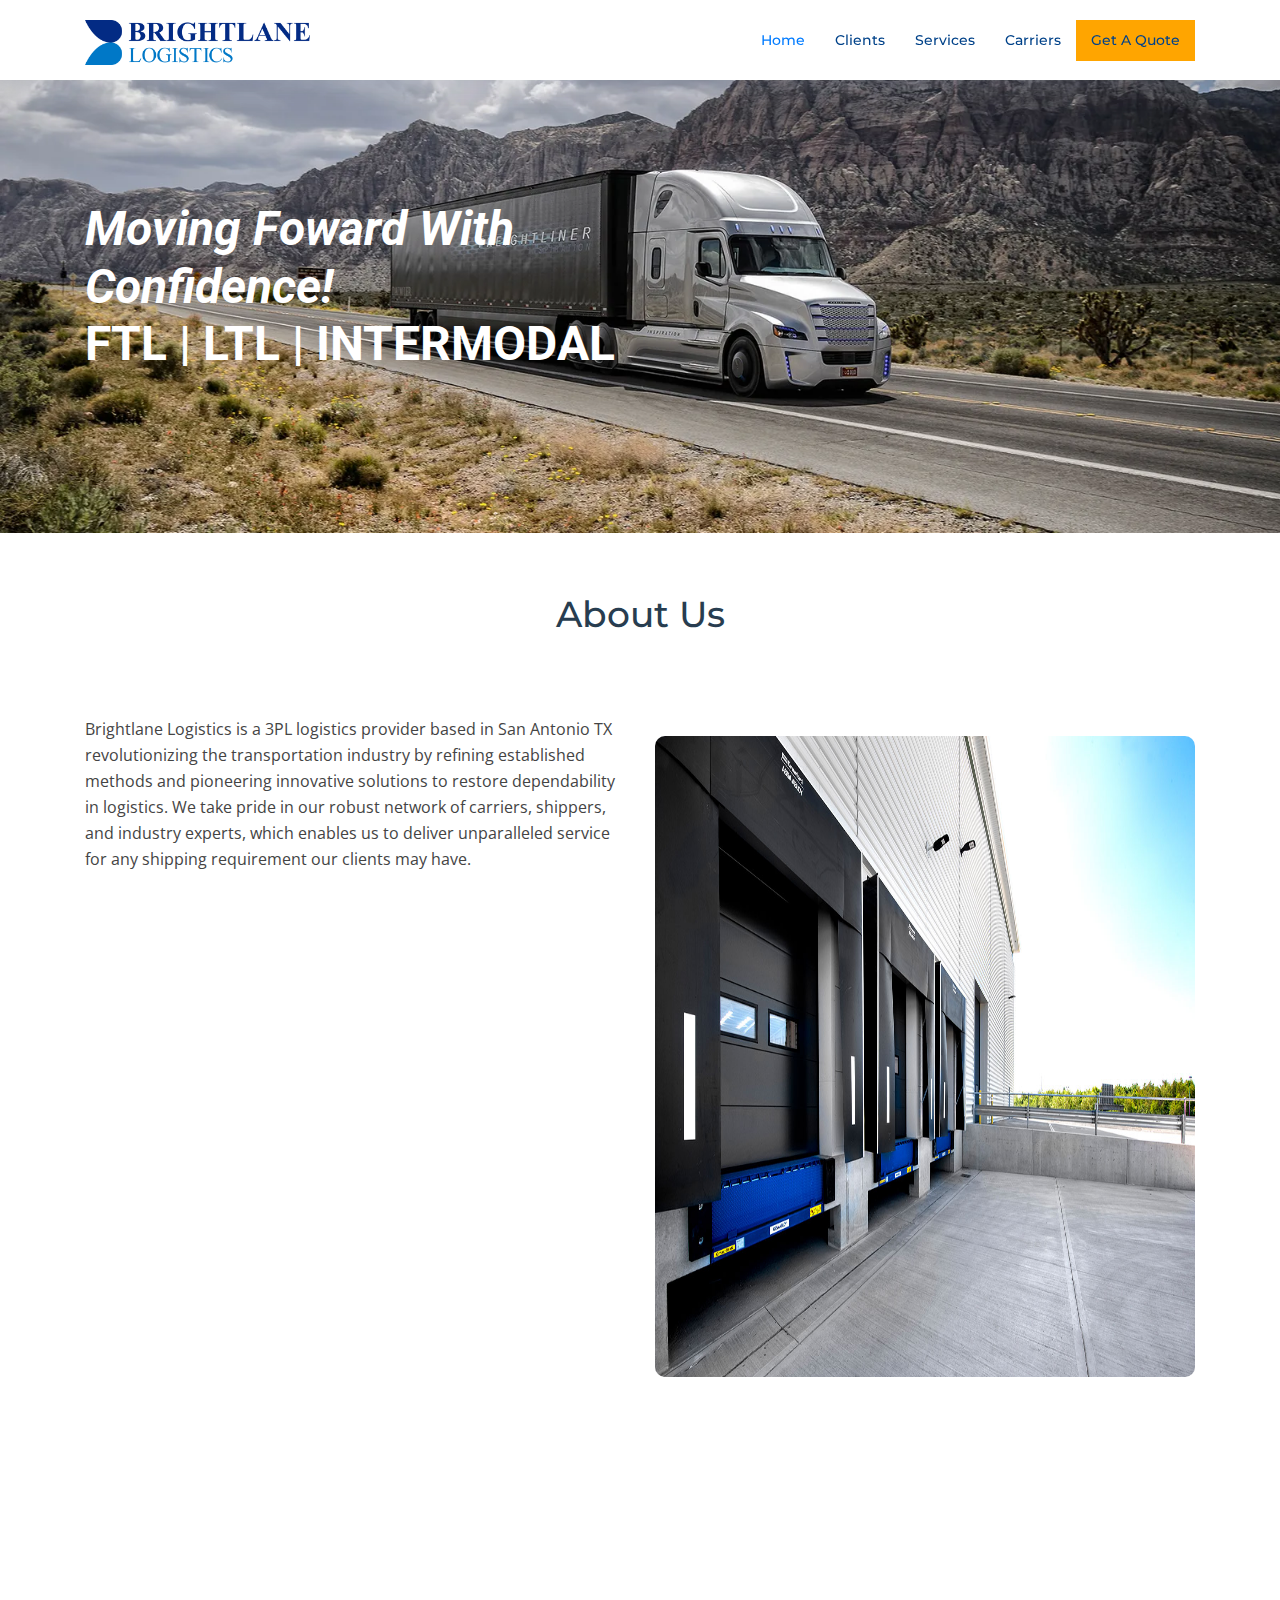
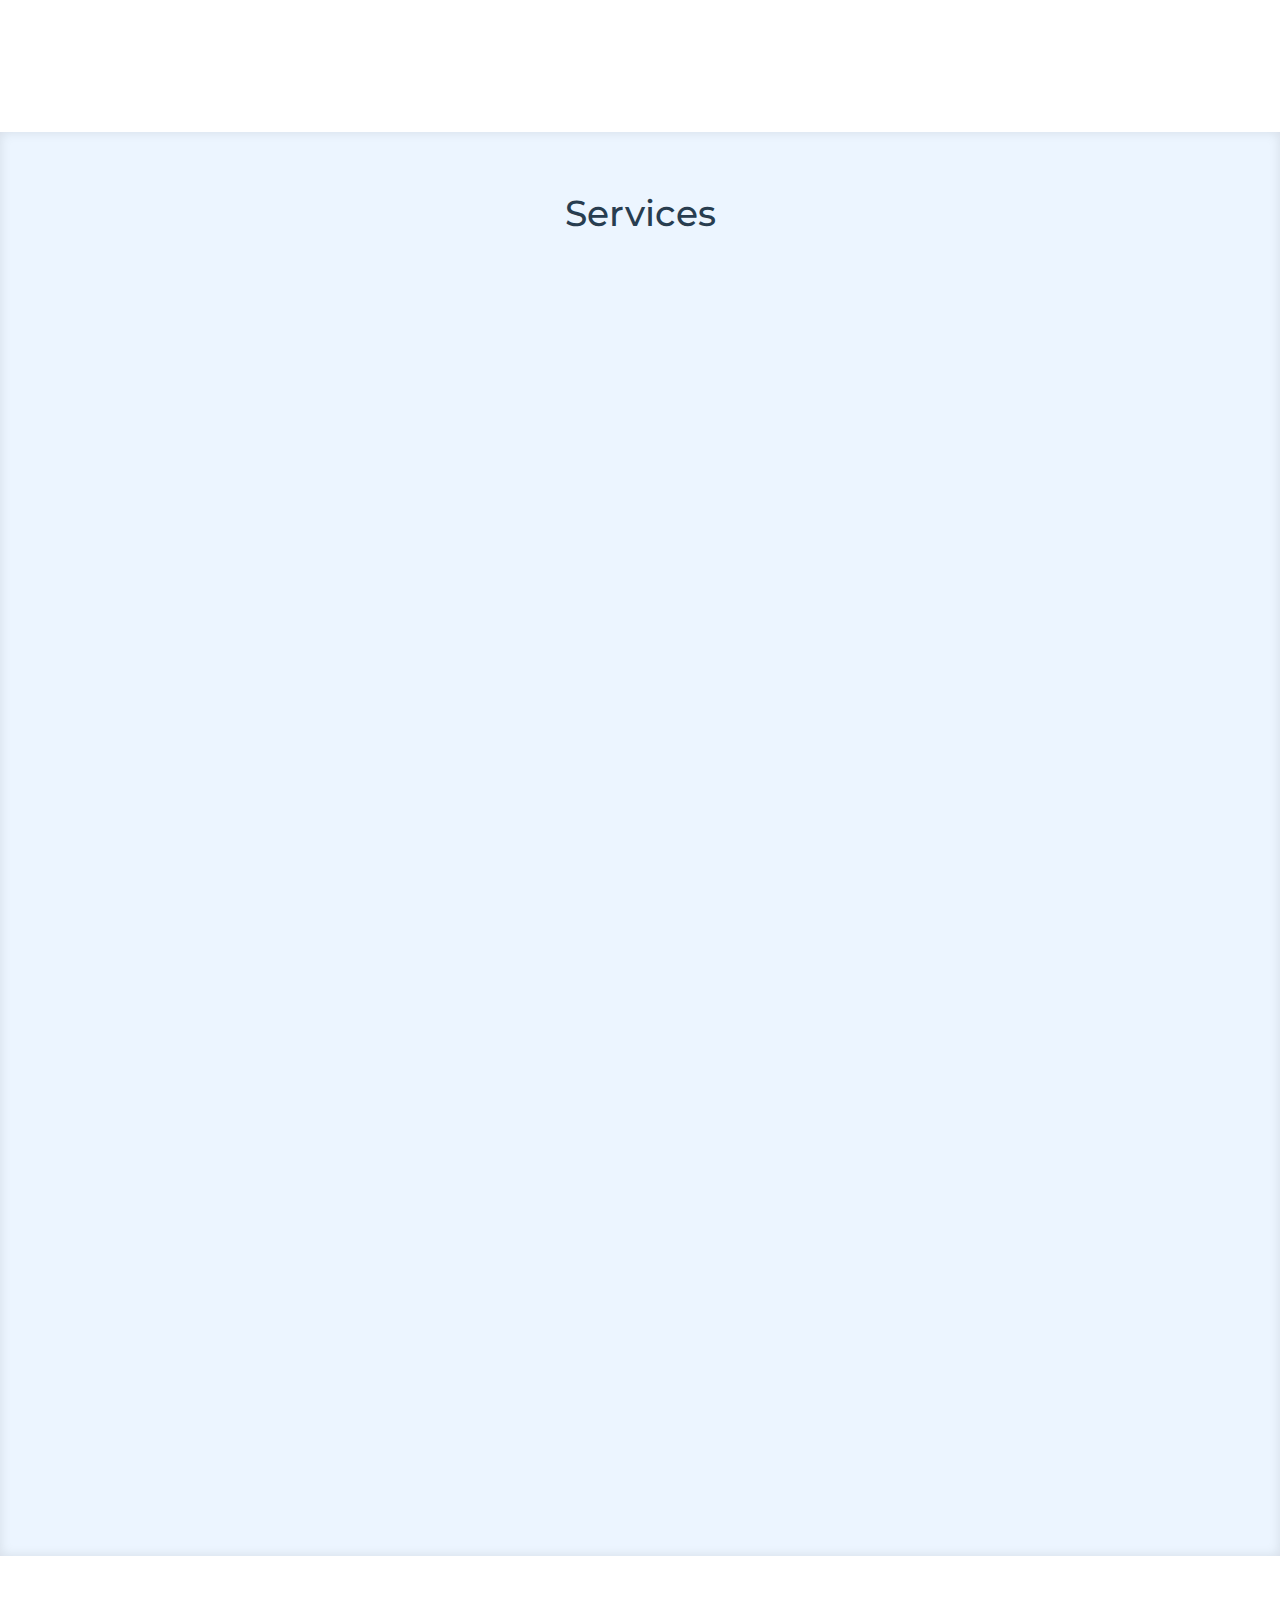
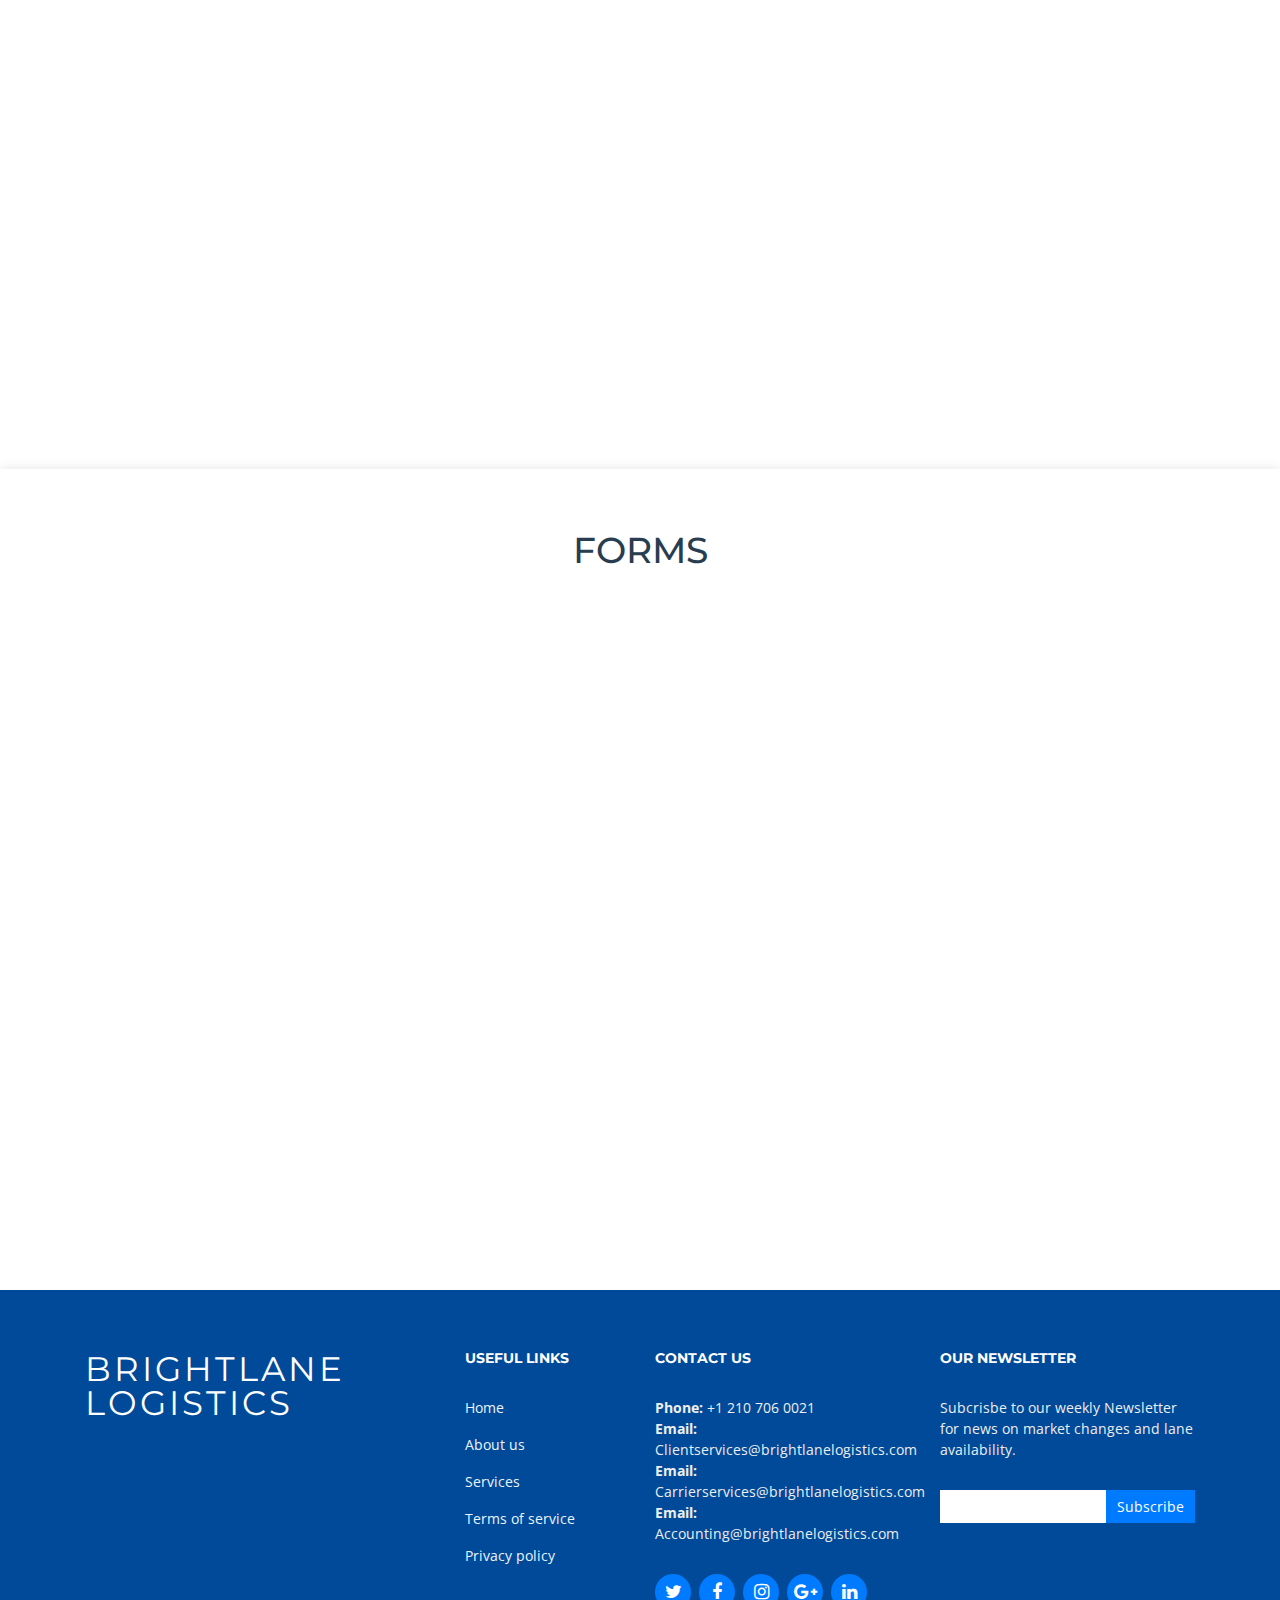
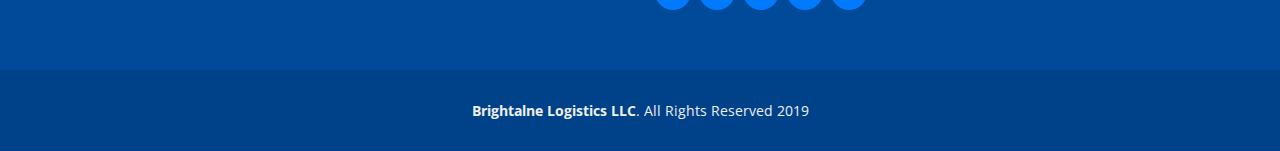
==== index.html @ 096d4e59 "update" ====
<!DOCTYPE html>
<html lang="en">

<head>
  <meta charset="utf-8">
  <title>Brightlane Logistics</title>
  <meta content="width=device-width, initial-scale=1.0" name="viewport">
  <meta content="" name="keywords">
  <meta content="" name="description">
  <link href="https://cdn.jsdelivr.net/npm/bootstrap@5.3.3/dist/css/bootstrap.min.css" rel="stylesheet"
    integrity="sha384-QWTKZyjpPEjISv5WaRU9OFeRpok6YctnYmDr5pNlyT2bRjXh0JMhjY6hW+ALEwIH" crossorigin="anonymous">
  <script src="https://cdn.jsdelivr.net/npm/bootstrap@5.3.3/dist/js/bootstrap.bundle.min.js"
    integrity="sha384-YvpcrYf0tY3lHB60NNkmXc5s9fDVZLESaAA55NDzOxhy9GkcIdslK1eN7N6jIeHz"
    crossorigin="anonymous"></script>
  <!-- Favicons -->
  <link href="img/favicon.png" rel="icon">
  <link href="img/apple-touch-icon.png" rel="apple-touch-icon">
  <link rel="stylesheet" href="https://use.fontawesome.com/releases/v5.8.1/css/all.css"
    integrity="sha384-50oBUHEmvpQ+1lW4y57PTFmhCaXp0ML5d60M1M7uH2+nqUivzIebhndOJK28anvf" crossorigin="anonymous">

  <!-- Google Fonts -->
  <link href="https://fonts.googleapis.com/css?family=Open+Sans:300,300i,400,400i,700,700i|Montserrat:300,400,500,700"
    rel="stylesheet">
  <link href="https://fonts.googleapis.com/css2?family=Roboto:wght@400;500;700&display=swap" rel="stylesheet">
  <!-- Bootstrap CSS File -->
  <link href="lib/bootstrap/css/bootstrap.min.css" rel="stylesheet">

  <!-- Libraries CSS Files -->
  <link href="lib/font-awesome/css/font-awesome.min.css" rel="stylesheet">
  <link href="lib/animate/animate.min.css" rel="stylesheet">
  <link href="lib/ionicons/css/ionicons.min.css" rel="stylesheet">
  <link href="lib/owlcarousel/assets/owl.carousel.min.css" rel="stylesheet">
  <link href="lib/lightbox/css/lightbox.min.css" rel="stylesheet">

  <!-- Main Stylesheet File -->
  <link href="css/style.css" rel="stylesheet">

  <!-- =======================================================
    Theme Name: NewBiz
    Theme URL: https://bootstrapmade.com/newbiz-bootstrap-business-template/
    Author: BootstrapMade.com
    License: https://bootstrapmade.com/license/
  ======================================================= -->
</head>

<body>

  <!--==========================
  Header
  ============================-->
  <header id="header" class="fixed-top">
    <div class="container">

      <div class="logo float-left">
        <!-- Uncomment below if you prefer to use an image logo -->
        <!-- <h1 class="text-light"><a href="#header"><span>NewBiz</span></a></h1> -->
        <a href="#intro" class="scrollto"><img src="img/Logobll.png" alt="" class="img-fluid"></a>
      </div>

      <nav class="main-nav float-right d-none d-lg-block">
        <ul>
          <li class="active"><a href="#intro">Home</a></li>
          <li><a href="#about">Clients</a></li>
          <li><a href="#services">Services</a></li>
          <li><a href="#why-us">Carriers</a></li>
          <li style="background-color: orange;"><a href="#exampleModal" data-bs-toggle="modal"
              data-bs-target="#exampleModal">Get A Quote</a></li>
          <!--
          <li><a href="#team">Team</a></li>
          <li class="drop-down"><a href="">Drop Down</a>
            <ul>
              <li><a href="#">Drop Down 1</a></li>
              <li class="drop-down"><a href="#">Drop Down 2</a>
                <ul>
                  <li><a href="#">Deep Drop Down 1</a></li>
                  <li><a href="#">Deep Drop Down 2</a></li>
                  <li><a href="#">Deep Drop Down 3</a></li>
                  <li><a href="#">Deep Drop Down 4</a></li>
                  <li><a href="#">Deep Drop Down 5</a></li>
                </ul>
              </li>
              <li><a href="#">Drop Down 3</a></li>
              <li><a href="#">Drop Down 4</a></li>
              <li><a href="#">Drop Down 5</a></li>
            </ul>
          </li>
          
          <li><a href="#contact">Contact Us</a></li>-->
        </ul>
      </nav><!-- .main-nav -->

    </div>
  </header><!-- #header -->
  <!--==========================
    Intro Section
  ============================-->
  <section id="intro" class="clearfix">
    <div class="container">

      <div class="intro-info">
        <div class="info-info">
          <h2 style="font-family: 'Roboto'; padding-bottom:0"><i>Moving Foward With Confidence!</i>
            <span style=" text-decoration:none">
              <h2 style="color: white; font-family:'Roboto';;">FTL | LTL | INTERMODAL</h2>
            </span>
          </h2>
          <div>
            <a id="quote" class="btn-services scrollto" href="#exampleModal" data-bs-toggle="modal"
              data-bs-target="#exampleModal">Get A
              Quote</a>
          </div>
        </div>
      </div>

    </div>
  </section><!-- #intro -->


  <main id="main">

    <!--==========================
      About Us Section
    ============================-->
    <section id="about">
      <div class="container">

        <header class="section-header">
          <h3>About Us</h3>
          <p></p>
        </header>

        <div class="row about-container">

          <div class="col-sm-12 col-lg-6 content order-lg-1 order-2">
            <p>
              Brightlane Logistics is a 3PL logistics provider based in San Antonio TX revolutionizing the
              transportation industry by
              refining established methods and pioneering innovative solutions to restore dependability in logistics. We
              take pride in
              our robust network of carriers, shippers, and industry experts, which enables us to deliver unparalleled
              service for any
              shipping requirement our clients may have.
            </p>

            <div class="icon-box wow fadeInUp">
              <div class="icon"><i class="fas fa-truck-moving"></i></div>
              <h4 class="title"><a href="">Capacity</a></h4>
              <p class="description">Given the increasing volume of products being shipped and the concurrent
                reduction in the number of trucks on the road, establishing and maintaining
                strong connections within the trucking community has become more critical
                than ever. Brightlane Logistics excels in fostering relationships with both small
                and large carriers, ensuring the timely and efficient transportation of your
                loads across the United States. This commitment to partnership and
                collaboration is essential for navigating the complexities of modern logistics
                and meeting the evolving needs of our clients.</p>
            </div>

            <div class="icon-box wow fadeInUp" data-wow-delay="0.2s">
              <div class="icon"><i class="fa fa-bar-chart"></i></div>
              <h4 class="title"><a href="">Rates</a></h4>
              <p class="description">In the dynamic landscape of freight rates, Brightlane Logistics
                maintains a competitive edge by diligently tracking market trends and
                maintaining direct communication with carriers who regularly operate
                specific routes. This proactive approach enables us to offer our clients
                genuine fair market rates, reflecting the most current conditions in the
                transportation industry. Our commitment to real-time market analysis
                and strong carrier relationships ensures that our clients receive the
                most cost-effective and reliable shipping options available.</p>
            </div>

            <div class="icon-box wow fadeInUp" data-wow-delay="0.4s">
              <div class="icon"><i class="fas fa-users"></i></div>
              <h4 class="title"><a href="">Dedicated Team</a></h4>
              <p class="description">Exceptional service in the logistics industry is rooted in dedicated
                teamwork and collaboration. At Brightlane Logistics, our committed
                agents possess the knowledge and expertise necessary to navigate the
                complexities of the shipping process, from load tender to invoice. Their
                deep understanding of the industry and unwavering focus on client
                success enables them to efficiently and effectively manage every aspect
                of the transportation process.</p>
            </div>

          </div>

          <div class="col-sml-12 col-lg-6 background order-lg-2 order-1 wow fadeInUp">
            <img src="img/dock.jpg" class="img-fluid" id="dock" alt="">
          </div>
        </div>
        <!--

        <div class=" row about-extra">
            <div class="col-lg-6 wow fadeInUp">
              <img src="img/about-extra-1.svg" class="img-fluid" alt="">
            </div>
            <div class="col-lg-6 wow fadeInUp pt-5 pt-lg-0">
              <h4>Voluptatem dignissimos provident quasi corporis voluptates sit assumenda.</h4>
              <p>
                Ipsum in aspernatur ut possimus sint. Quia omnis est occaecati possimus ea. Quas molestiae perspiciatis
                occaecati qui rerum. Deleniti quod porro sed quisquam saepe. Numquam mollitia recusandae non ad at et a.
              </p>
              <p>
                Ad vitae recusandae odit possimus. Quaerat cum ipsum corrupti. Odit qui asperiores ea corporis deserunt
                veritatis quidem expedita perferendis. Qui rerum eligendi ex doloribus quia sit. Porro rerum eum eum.
              </p>
            </div>
          </div>

          <div class="row about-extra">
            <div class="col-lg-6 wow fadeInUp order-1 order-lg-2">
              <img src="img/about-extra-2.svg" class="img-fluid" alt="">
            </div>

            <div class="col-lg-6 wow fadeInUp pt-4 pt-lg-0 order-2 order-lg-1">
              <h4>Neque saepe temporibus repellat ea ipsum et. Id vel et quia tempora facere reprehenderit.</h4>
              <p>
                Delectus alias ut incidunt delectus nam placeat in consequatur. Sed cupiditate quia ea quis. Voluptas
                nemo qui aut distinctio. Cumque fugit earum est quam officiis numquam. Ducimus corporis autem at
                blanditiis beatae incidunt sunt.
              </p>
              <p>
                Voluptas saepe natus quidem blanditiis. Non sunt impedit voluptas mollitia beatae. Qui esse molestias.
                Laudantium libero nisi vitae debitis. Dolorem cupiditate est perferendis iusto.
              </p>
              <p>
                Eum quia in. Magni quas ipsum a. Quis ex voluptatem inventore sint quia modi. Numquam est aut fuga
                mollitia exercitationem nam accusantium provident quia.
              </p>
            </div>

          </div>
          -->
      </div>
    </section>
    <!-- #about -->


    <!--==========================
      Services Section
    ============================-->
    <section id="services" class="section-bg">
      <div class="container">

        <header class="section-header">
          <h3>Services</h3>
          <p></p>
        </header>

        <div class="row">

          <div class="col-md-6 col-lg-5 offset-lg-1 wow bounceInUp" data-wow-duration="1.4s">
            <div class="box">
              <img src="img/pallets.png " class="center mx-auto d-block" alt="">
              <h4 class="title"><a href="">Dry Devision</a></h4>
              <p class="description">FTL dry load shipping is best suited for large, non-perishable shipments that can
                fill an entire truck. It offers
                advantages in terms of cost, speed, security, and control over the shipping process. With Proper
                planning and
                documentation we ensure a smooth and efficient transport experience every time.
              </p>
            </div>
          </div>
          <div class="col-md-6 col-lg-5 wow bounceInUp" data-wow-duration="1.4s">
            <div class="box">
              <img src="img/reefer-container (1).png" class="center mx-auto d-block" alt="">
              <h4 class="title"><a href="">Reefer Devision</a></h4>
              <p class="description">Our refrigerated transport division boasts a team of highly qualified professionals
                with extensive experience in
                managing logistics for some of the leading consumer goods manufacturers across the United States,
                Canada, and Mexico.
                Fresh or Frozen our expertise extends to the transportation of a wide range of temperature-sensitive
                products, including
                meats, vegetables, fruits, poultry, dairy products, and pharmaceuticals. These items represent just a
                few examples of
                the perishable goods we handle with the utmost care to ensure they reach their destination in optimal
                condition.</p>
            </div>
          </div>

          <div class="col-md-6 col-lg-5 offset-lg-1 wow bounceInUp" data-wow-delay="0.1s" data-wow-duration="1.4s">
            <div class="box">
              <img src="img/area (1).png" class="center mx-auto d-block" alt="">
              <h4 class="title"><a href="">Flatbed/Oversized</a></h4>
              <p class="description">Oversize loads involves transporting cargo that exceeds standard legal limits for
                size and weight on roadways. An
                oversize load typically exceeds 8.5 feet in width, 13.5 feet in height, and a length over 53 feet.
                Weight limits also
                define an oversize load, and these can vary by state and region. Shipping an oversize load requires
                careful planning,
                adherence to regulations, and the use of specialized equipment. At Brightlane Logistics we work with
                experienced
                carriers to ensure the safe and efficient transportation of oversized cargo..</p>
            </div>
          </div>
          <div class="col-md-6 col-lg-5 wow bounceInUp" data-wow-delay="0.1s" data-wow-duration="1.4s">
            <div class="box">
              <img src="img/container (1).png" class="center mx-auto d-block" alt="">
              <h4 class="title"><a href="">Intermodal</a></h4>
              <p class="description">Intermodal shipping is a versatile and cost-effective method of transporting
                freight that combines multiple modes of
                transportation, typically integrating rail, truck, and sometimes ship. This approach is particularly
                beneficial for
                companies that ship goods over long distances, generally exceeding 300 miles, and for those situated in
                close proximity
                to a rail hub or terminal. It also offers a myriad of advantages, including significant cost savings,
                reduced
                environmental impact, and increased security for long-haul shipments, making it an attractive option for
                businesses
                aiming to optimize their supply chain.
              </p>
            </div>
          </div>
          <!--
          <div class="col-md-6 col-lg-5 offset-lg-1 wow bounceInUp" data-wow-delay="0.2s" data-wow-duration="1.4s">
            <div class="box">
              <div class="icon"><i class="ion-ios-world-outline" style="color: #d6ff22;"></i></div>
              <h4 class="title"><a href="">Nemo Enim</a></h4>
              <p class="description">At vero eos et accusamus et iusto odio dignissimos ducimus qui blanditiis praesentium voluptatum deleniti atque</p>
            </div>
          </div>
          <div class="col-md-6 col-lg-5 wow bounceInUp" data-wow-delay="0.2s" data-wow-duration="1.4s">
            <div class="box">
              <div class="icon"><i class="ion-ios-clock-outline" style="color: #4680ff;"></i></div>
              <h4 class="title"><a href="">Eiusmod Tempor</a></h4>
              <p class="description">Et harum quidem rerum facilis est et expedita distinctio. Nam libero tempore, cum soluta nobis est eligendi</p>
            </div>
          </div>
-->
        </div>

      </div>
    </section><!-- #services -->

    <!--==========================
      Why Us Section
    ============================-->
    <section id="why-us" class="wow fadeIn">
      <div class="container">
        <header class="section-header">
          <h3>Carriers, why work with us??</h3>
          <!--  <p>Laudem latine persequeris id sed, ex fabulas delectus quo. No vel partiendo abhorreant vituperatoribus.</p>-->
        </header>

        <div class="row row-eq-height justify-content-center">

          <div class="col-lg-4 mb-4">
            <div class="card wow bounceInUp">
              <i class="far fa-clock"></i>
              <div class="card-body">
                <h5 class="card-title">Reliable Contact</h5>
                <p class="card-text">Issues at shipper or consignee? Conact us were available 24/7 thru phone or email.
                </p>
                <!--  <a href="#" class="readmore">Read more </a>-->
              </div>
            </div>
          </div>

          <div class="col-lg-4 mb-4">
            <div class="card wow bounceInUp">
              <i class="far fa-handshake"></i>
              <div class="card-body">
                <h5 class="card-title">Trust</h5>
                <p class="card-text">We truly believe that our carriers are the foundation of our success. They work
                  long hours to litteraly keep moving this great nation. For that reason, we treat our carriers with
                  utmost honesty an respect. </p>
                <!--  <a href="#" class="readmore">Read more </a>-->
              </div>
            </div>
          </div>

          <div class="col-lg-4 mb-4">
            <div class="card wow bounceInUp">
              <i class="fas fa-dollar-sign"></i>
              <div class="card-body">
                <h5 class="card-title">Get Paid</h5>
                <p class="card-text">We get our carriers paid in a turnaround of less than 30 days as long as all
                  paperwork has been sumbitted to Brightlane Logistics. We also understand that there are occasions
                  where our carriers cannot wait. For that reason, we offer other options such as 3-day quick pay, etc.
                </p>
                <!--  <a href="#" class="readmore">Read more </a>-->
              </div>
            </div>
          </div>

        </div>
        <!--
        <div class="row counters">

          <div class="col-lg-3 col-6 text-center">
            <span data-toggle="counter-up">274</span>
            <p>Clients</p>
          </div>

          <div class="col-lg-3 col-6 text-center">
            <span data-toggle="counter-up">421</span>
            <p>Projects</p>
          </div>

          <div class="col-lg-3 col-6 text-center">
            <span data-toggle="counter-up">1,364</span>
            <p>Hours Of Support</p>
          </div>

          <div class="col-lg-3 col-6 text-center">
            <span data-toggle="counter-up">18</span>
            <p>Hard Workers</p>
          </div>

        </div>

      </div>
      -->
    </section>

    <!--==========================
      Portfolio Section
    ============================-->
    <!--
    <section id="portfolio" class="clearfix">
      <div class="container">

        <header class="section-header">
          <h3 class="section-title">Our Portfolio</h3>
        </header>

        <div class="row">
          <div class="col-lg-12">
            <ul id="portfolio-flters">
              <li data-filter="*" class="filter-active">All</li>
              <li data-filter=".filter-app">App</li>
              <li data-filter=".filter-card">Card</li>
              <li data-filter=".filter-web">Web</li>
            </ul>
          </div>
        </div>

        <div class="row portfolio-container">

          <div class="col-lg-4 col-md-6 portfolio-item filter-app">
            <div class="portfolio-wrap">
              <img src="img/portfolio/app1.jpg" class="img-fluid" alt="">
              <div class="portfolio-info">
                <h4><a href="#">App 1</a></h4>
                <p>App</p>
                <div>
                  <a href="img/portfolio/app1.jpg" data-lightbox="portfolio" data-title="App 1" class="link-preview" title="Preview"><i class="ion ion-eye"></i></a>
                  <a href="#" class="link-details" title="More Details"><i class="ion ion-android-open"></i></a>
                </div>
              </div>
            </div>
          </div>

          <div class="col-lg-4 col-md-6 portfolio-item filter-web" data-wow-delay="0.1s">
            <div class="portfolio-wrap">
              <img src="img/portfolio/web3.jpg" class="img-fluid" alt="">
              <div class="portfolio-info">
                <h4><a href="#">Web 3</a></h4>
                <p>Web</p>
                <div>
                  <a href="img/portfolio/web3.jpg" class="link-preview" data-lightbox="portfolio" data-title="Web 3" title="Preview"><i class="ion ion-eye"></i></a>
                  <a href="#" class="link-details" title="More Details"><i class="ion ion-android-open"></i></a>
                </div>
              </div>
            </div>
          </div>

          <div class="col-lg-4 col-md-6 portfolio-item filter-app" data-wow-delay="0.2s">
            <div class="portfolio-wrap">
              <img src="img/portfolio/app2.jpg" class="img-fluid" alt="">
              <div class="portfolio-info">
                <h4><a href="#">App 2</a></h4>
                <p>App</p>
                <div>
                  <a href="img/portfolio/app2.jpg" class="link-preview" data-lightbox="portfolio" data-title="App 2" title="Preview"><i class="ion ion-eye"></i></a>
                  <a href="#" class="link-details" title="More Details"><i class="ion ion-android-open"></i></a>
                </div>
              </div>
            </div>
          </div>

          <div class="col-lg-4 col-md-6 portfolio-item filter-card">
            <div class="portfolio-wrap">
              <img src="img/portfolio/card2.jpg" class="img-fluid" alt="">
              <div class="portfolio-info">
                <h4><a href="#">Card 2</a></h4>
                <p>Card</p>
                <div>
                  <a href="img/portfolio/card2.jpg" class="link-preview" data-lightbox="portfolio" data-title="Card 2" title="Preview"><i class="ion ion-eye"></i></a>
                  <a href="#" class="link-details" title="More Details"><i class="ion ion-android-open"></i></a>
                </div>
              </div>
            </div>
          </div>

          <div class="col-lg-4 col-md-6 portfolio-item filter-web" data-wow-delay="0.1s">
            <div class="portfolio-wrap">
              <img src="img/portfolio/web2.jpg" class="img-fluid" alt="">
              <div class="portfolio-info">
                <h4><a href="#">Web 2</a></h4>
                <p>Web</p>
                <div>
                  <a href="img/portfolio/web2.jpg" class="link-preview" data-lightbox="portfolio" data-title="Web 2" title="Preview"><i class="ion ion-eye"></i></a>
                  <a href="#" class="link-details" title="More Details"><i class="ion ion-android-open"></i></a>
                </div>
              </div>
            </div>
          </div>

          <div class="col-lg-4 col-md-6 portfolio-item filter-app" data-wow-delay="0.2s">
            <div class="portfolio-wrap">
              <img src="img/portfolio/app3.jpg" class="img-fluid" alt="">
              <div class="portfolio-info">
                <h4><a href="#">App 3</a></h4>
                <p>App</p>
                <div>
                  <a href="img/portfolio/app3.jpg" class="link-preview" data-lightbox="portfolio" data-title="App 3" title="Preview"><i class="ion ion-eye"></i></a>
                  <a href="#" class="link-details" title="More Details"><i class="ion ion-android-open"></i></a>
                </div>
              </div>
            </div>
          </div>

          <div class="col-lg-4 col-md-6 portfolio-item filter-card">
            <div class="portfolio-wrap">
              <img src="img/portfolio/card1.jpg" class="img-fluid" alt="">
              <div class="portfolio-info">
                <h4><a href="#">Card 1</a></h4>
                <p>Card</p>
                <div>
                  <a href="img/portfolio/card1.jpg" class="link-preview" data-lightbox="portfolio" data-title="Card 1" title="Preview"><i class="ion ion-eye"></i></a>
                  <a href="#" class="link-details" title="More Details"><i class="ion ion-android-open"></i></a>
                </div>
              </div>
            </div>
          </div>

          <div class="col-lg-4 col-md-6 portfolio-item filter-card" data-wow-delay="0.1s">
            <div class="portfolio-wrap">
              <img src="img/portfolio/card3.jpg" class="img-fluid" alt="">
              <div class="portfolio-info">
                <h4><a href="#">Card 3</a></h4>
                <p>Card</p>
                <div>
                  <a href="img/portfolio/card3.jpg" class="link-preview" data-lightbox="portfolio" data-title="Card 3" title="Preview"><i class="ion ion-eye"></i></a>
                  <a href="#" class="link-details" title="More Details"><i class="ion ion-android-open"></i></a>
                </div>
              </div>
            </div>
          </div>

          <div class="col-lg-4 col-md-6 portfolio-item filter-web" data-wow-delay="0.2s">
            <div class="portfolio-wrap">
              <img src="img/portfolio/web1.jpg" class="img-fluid" alt="">
              <div class="portfolio-info">
                <h4><a href="#">Web 1</a></h4>
                <p>Web</p>
                <div>
                  <a href="img/portfolio/web1.jpg" class="link-preview" data-lightbox="portfolio" data-title="Web 1" title="Preview"><i class="ion ion-eye"></i></a>
                  <a href="#" class="link-details" title="More Details"><i class="ion ion-android-open"></i></a>
                </div>
              </div>
            </div>
          </div>

        </div>

      </div>
    </section>
-->
    <!-- #portfolio -->

    <!--==========================
      Clients Section
    ============================-->
    <!--
    <section id="testimonials" class="section-bg">
      <div class="container">

        <header class="section-header">
          <h3>Testimonials</h3>
        </header>

        <div class="row justify-content-center">
          <div class="col-lg-8">

            <div class="owl-carousel testimonials-carousel wow fadeInUp">

              <div class="testimonial-item">
                <img src="img/testimonial-1.jpg" class="testimonial-img" alt="">
                <h3>Saul Goodman</h3>
                <h4>Ceo &amp; Founder</h4>
                <p>
                  Proin iaculis purus consequat sem cure digni ssim donec porttitora entum suscipit rhoncus. Accusantium quam, ultricies eget id, aliquam eget nibh et. Maecen aliquam, risus at semper.
                </p>
              </div>

              <div class="testimonial-item">
                <img src="img/testimonial-2.jpg" class="testimonial-img" alt="">
                <h3>Tree Of Life transportation</h3>
                <h4>Owner Operator</h4>
                <p>
                  Export tempor illum tamen malis malis eram quae irure esse labore quem cillum quid cillum eram malis quorum velit fore eram velit sunt aliqua noster fugiat irure amet legam anim culpa.
                </p>
              </div>

              <div class="testimonial-item">
                <img src="img/testimonial-3.jpg" class="testimonial-img" alt="">
                <h3>Jena Karlis</h3>
                <h4>Store Owner</h4>
                <p>
                  Enim nisi quem export duis labore cillum quae magna enim sint quorum nulla quem veniam duis minim tempor labore quem eram duis noster aute amet eram fore quis sint minim.
                </p>
              </div>

              <div class="testimonial-item">
                <img src="img/testimonial-4.jpg" class="testimonial-img" alt="">
                <h3>Matt Brandon</h3>
                <h4>Freelancer</h4>
                <p>
                  Fugiat enim eram quae cillum dolore dolor amet nulla culpa multos export minim fugiat minim velit minim dolor enim duis veniam ipsum anim magna sunt elit fore quem dolore labore illum veniam.
                </p>
              </div>

              <div class="testimonial-item">
                <img src="img/testimonial-5.jpg" class="testimonial-img" alt="">
                <h3>John Larson</h3>
                <h4>Entrepreneur</h4>
                <p>
                  Quis quorum aliqua sint quem legam fore sunt eram irure aliqua veniam tempor noster veniam enim culpa labore duis sunt culpa nulla illum cillum fugiat legam esse veniam culpa fore nisi cillum quid.
                </p>
              </div>

            </div>

          </div>
        </div>


      </div>
    </section>
-->
    <!-- #testimonials -->

    <!--==========================
      Team Section
    ============================-->
    <!--
    <section id="team">
      <div class="container">
        <div class="section-header">
          <h3>Team</h3>
          <p>Sed ut perspiciatis unde omnis iste natus error sit voluptatem accusantium doloremque</p>
        </div>

        <div class="row">

          <div class="col-lg-3 col-md-6 wow fadeInUp">
            <div class="member">
              <img src="img/team-1.jpg" class="img-fluid" alt="">
              <div class="member-info">
                <div class="member-info-content">
                  <h4>Walter White</h4>
                  <span>Chief Executive Officer</span>
                  <div class="social">
                    <a href=""><i class="fa fa-twitter"></i></a>
                    <a href=""><i class="fa fa-facebook"></i></a>
                    <a href=""><i class="fa fa-google-plus"></i></a>
                    <a href=""><i class="fa fa-linkedin"></i></a>
                  </div>
                </div>
              </div>
            </div>
          </div>

          <div class="col-lg-3 col-md-6 wow fadeInUp" data-wow-delay="0.1s">
            <div class="member">
              <img src="img/team-2.jpg" class="img-fluid" alt="">
              <div class="member-info">
                <div class="member-info-content">
                  <h4>Sarah Jhonson</h4>
                  <span>Product Manager</span>
                  <div class="social">
                    <a href=""><i class="fa fa-twitter"></i></a>
                    <a href=""><i class="fa fa-facebook"></i></a>
                    <a href=""><i class="fa fa-google-plus"></i></a>
                    <a href=""><i class="fa fa-linkedin"></i></a>
                  </div>
                </div>
              </div>
            </div>
          </div>

          <div class="col-lg-3 col-md-6 wow fadeInUp" data-wow-delay="0.2s">
            <div class="member">
              <img src="img/team-3.jpg" class="img-fluid" alt="">
              <div class="member-info">
                <div class="member-info-content">
                  <h4>William Anderson</h4>
                  <span>CTO</span>
                  <div class="social">
                    <a href=""><i class="fa fa-twitter"></i></a>
                    <a href=""><i class="fa fa-facebook"></i></a>
                    <a href=""><i class="fa fa-google-plus"></i></a>
                    <a href=""><i class="fa fa-linkedin"></i></a>
                  </div>
                </div>
              </div>
            </div>
          </div>

          <div class="col-lg-3 col-md-6 wow fadeInUp" data-wow-delay="0.3s">
            <div class="member">
              <img src="img/team-4.jpg" class="img-fluid" alt="">
              <div class="member-info">
                <div class="member-info-content">
                  <h4>Amanda Jepson</h4>
                  <span>Accountant</span>
                  <div class="social">
                    <a href=""><i class="fa fa-twitter"></i></a>
                    <a href=""><i class="fa fa-facebook"></i></a>
                    <a href=""><i class="fa fa-google-plus"></i></a>
                    <a href=""><i class="fa fa-linkedin"></i></a>
                  </div>
                </div>
              </div>
            </div>
          </div>

        </div>

      </div>
    </section>
-->
    <!-- #team -->

    <!--==========================
      Clients Section
    ============================-->
    <!--
    <section id="clients" class="section-bg">

      <div class="container">

        <div class="section-header">
          <h3>Our CLients</h3>
          <p>Sed ut perspiciatis unde omnis iste natus error sit voluptatem accusantium doloremque dere santome nida.</p>
        </div>

        <div class="row no-gutters clients-wrap clearfix wow fadeInUp">

          <div class="col-lg-3 col-md-4 col-xs-6">
            <div class="client-logo">
              <img src="img/clients/client-1.png" class="img-fluid" alt="">
            </div>
          </div>

          <div class="col-lg-3 col-md-4 col-xs-6">
            <div class="client-logo">
              <img src="img/clients/client-2.png" class="img-fluid" alt="">
            </div>
          </div>

          <div class="col-lg-3 col-md-4 col-xs-6">
            <div class="client-logo">
              <img src="img/clients/client-3.png" class="img-fluid" alt="">
            </div>
          </div>

          <div class="col-lg-3 col-md-4 col-xs-6">
            <div class="client-logo">
              <img src="img/clients/client-4.png" class="img-fluid" alt="">
            </div>
          </div>

          <div class="col-lg-3 col-md-4 col-xs-6">
            <div class="client-logo">
              <img src="img/clients/client-5.png" class="img-fluid" alt="">
            </div>
          </div>

          <div class="col-lg-3 col-md-4 col-xs-6">
            <div class="client-logo">
              <img src="img/clients/client-6.png" class="img-fluid" alt="">
            </div>
          </div>

          <div class="col-lg-3 col-md-4 col-xs-6">
            <div class="client-logo">
              <img src="img/clients/client-7.png" class="img-fluid" alt="">
            </div>
          </div>

          <div class="col-lg-3 col-md-4 col-xs-6">
            <div class="client-logo">
              <img src="img/clients/client-8.png" class="img-fluid" alt="">
            </div>
          </div>

        </div>

      </div>

    </section>
-->
    <!--==========================
      Contact Section
    ============================-->
    <section id="contact">
      <div class="container-fluid">

        <div class="section-header">
          <h3>FORMS</h3>
        </div>

        <div class="row wow fadeInUp">

          <!--           <div class="col-lg-6">
            <div class="map mb-4 mb-lg-0">
              <iframe
                src="https://www.google.com/maps/embed?pb=!1m18!1m12!1m3!1d3473.295298864755!2d-98.51209908506334!3d29.478581582091696!2m3!1f0!2f0!3f0!3m2!1i1024!2i768!4f13.1!3m3!1m2!1s0x865c5fa3a6e0da87%3A0xd33041e1d905bd05!2s1006+W+Hermosa+Dr%2C+San+Antonio%2C+TX+78201!5e0!3m2!1sen!2sus!4v1555277098335!5m2!1sen!2sus"
                frameborder="0" style="border:0; width: 100%; height: 312px;" allowfullscreen></iframe>
            </div>
          </div>
 -->
          <div class="col-lg-6 d-flex justify-content-center align-items-center ">

            <a href="./files/customer_packet_form.pdf">
              <h2 class="text-center" style="font-weight: 900; font-family:'Roboto'">ENGLISH</h2>
              <img src="img/packetSnapshot.png" alt="" style="height: 550px;">
            </a>
          </div>
          <div class="col-lg-6 d-flex justify-content-center align-items-center">
            <a href="./files/customer_packet_form_es.pdf">
              <h2 class="text-center" style="font-weight: 900; font-family:'Roboto'">ESPAÑOL</h2>
              <img src="img/packetSnapshotESP.png" alt="" style="height: 550px;">
            </a>
          </div>
          <!--  <div class="row">
                       <div class="col-md-5 info">
                <i class="ion-ios-location-outline"></i>
                <p>13999 Old Blanco rd Ste 4711</p>
              </div> 
            <div class="col-md-4 info">
              <i class="ion-ios-email-outline"></i>
              <p>Clientservices@
                brightlanelogistics.com</p>
            </div>
            <div class="col-md-3 info">
              <i class="ion-ios-telephone-outline"></i>
              <p>+1 210 706 0021</p>
            </div>
          </div> -->

          <!--             <div class="form">
              <div id="sendmessage">Your message has been sent. Thank you!</div>
              <div id="errormessage"></div>
              <form action="" method="post" role="form" class="contactForm">
                <div class="form-row">
                  <div class="form-group col-lg-6">
                    <input type="text" name="name" class="form-control" id="name" placeholder="Your Name"
                      data-rule="minlen:4" data-msg="Please enter at least 4 chars" />
                    <div class="validation"></div>
                  </div>
                  <div class="form-group col-lg-6">
                    <input type="email" class="form-control" name="email" id="email" placeholder="Your Email"
                      data-rule="email" data-msg="Please enter a valid email" />
                    <div class="validation"></div>
                  </div>
                </div>
                <div class="form-group">
                  <input type="text" class="form-control" name="subject" id="subject" placeholder="Subject"
                    data-rule="minlen:4" data-msg="Please enter at least 8 chars of subject" />
                  <div class="validation"></div>
                </div>
                <div class="form-group">
                  <textarea class="form-control" name="message" rows="5" data-rule="required"
                    data-msg="Please write something for us" placeholder="Message"></textarea>
                  <div class="validation"></div>
                </div>
                <div class="text-center"><button type="submit" title="Send Message">Send Message</button></div>
              </form>
            </div> -->

        </div>

      </div>
    </section><!-- #contact -->

  </main>

  <!--==========================
    Footer
  ============================-->
  <footer id="footer">
    <div class="footer-top">
      <div class="container">
        <div class="row">

          <div class="col-lg-4 col-md-6 footer-info">
            <h3>Brightlane Logistics</h3>
            <!--  <p>Cras fermentum odio eu feugiat lide par naso tierra. Justo eget nada terra videa magna derita valies darta donna mare fermentum iaculis eu non diam phasellus. Scelerisque felis imperdiet proin fermentum leo. Amet volutpat consequat mauris nunc congue.</p>
-->
          </div>

          <div class="col-lg-2 col-md-6 footer-links">
            <h4>Useful Links</h4>
            <ul>
              <li><a href="#">Home</a></li>
              <li><a href="#">About us</a></li>
              <li><a href="#">Services</a></li>
              <li><a href="#">Terms of service</a></li>
              <li><a href="#">Privacy policy</a></li>
            </ul>
          </div>

          <div class="col-lg-3 col-md-6 footer-contact">
            <h4>Contact Us</h4>
            <strong>Phone:</strong> +1 210 706 0021<br>
            <strong>Email:</strong> Clientservices@brightlanelogistics.com<br>
            <strong>Email:</strong> Carrierservices@brightlanelogistics.com<br>
            <strong>Email:</strong> Accounting@brightlanelogistics.com<br>
            </p>

            <div class="social-links">
              <a href="#" class="twitter"><i class="fa fa-twitter"></i></a>
              <a href="#" class="facebook"><i class="fa fa-facebook"></i></a>
              <a href="#" class="instagram"><i class="fa fa-instagram"></i></a>
              <a href="#" class="google-plus"><i class="fa fa-google-plus"></i></a>
              <a href="https://www.linkedin.com/company/brightlane-logistics/about/" class="linkedin"><i
                  class="fa fa-linkedin"></i></a>
            </div>

          </div>

          <div class="col-lg-3 col-md-6 footer-newsletter">
            <h4>Our Newsletter</h4>
            <p>Subcrisbe to our weekly Newsletter for news on market changes and lane availability.</p>
            <form action="" method="post">
              <input type="email" name="email"><input type="submit" value="Subscribe">
            </form>
          </div>

        </div>
      </div>
    </div>

    <div class="container">
      <div class="copyright">
        <strong>Brightalne Logistics LLC</strong>. All Rights Reserved 2019
      </div>

    </div>
  </footer><!-- #footer -->

  <a href="#" class="back-to-top"><i class="fa fa-chevron-up"></i></a>
  <!-- Uncomment below i you want to use a preloader -->
  <!-- <div id="preloader"></div> -->

  <!-- JavaScript Libraries -->
  <script src="lib/jquery/jquery.min.js"></script>
  <script src="lib/jquery/jquery-migrate.min.js"></script>
  <script src="lib/bootstrap/js/bootstrap.bundle.min.js"></script>
  <script src="lib/easing/easing.min.js"></script>
  <script src="lib/mobile-nav/mobile-nav.js"></script>
  <script src="lib/wow/wow.min.js"></script>
  <script src="lib/waypoints/waypoints.min.js"></script>
  <script src="lib/counterup/counterup.min.js"></script>
  <script src="lib/owlcarousel/owl.carousel.min.js"></script>
  <script src="lib/isotope/isotope.pkgd.min.js"></script>
  <script src="lib/lightbox/js/lightbox.min.js"></script>
  <!-- Contact Form JavaScript File -->
  <script src="contactform/contactform.js"></script>
  <!-- Contact Form PHP File -->
  <script src="contactform/contactform.php"></script>

  <!-- Template Main Javascript File -->
  <script src="js/main.js"></script>

</body>
<!-- Modal -->
<div class="modal fade" id="exampleModal" tabindex="-1" aria-labelledby="exampleModalLabel" aria-hidden="true">
  <div class="modal-dialog">
    <div class="modal-content">
      <div class="modal-header">
        <h1 class="modal-title fs-5" id="exampleModalLabel">Contact Us</h1>
        <button type="button" class="btn-close" data-bs-dismiss="modal" aria-label="Close"></button>
      </div>
      <div class="modal-body">
        <form action="https://formspree.io/f/mvoeqqwb" method="POST">
          <div class="row">
            <div class="col">
              <input type="text" class="form-control" name="first" placeholder="First name" aria-label="First name">
            </div>
            <div class="col">
              <input type="text" class="form-control" name="last" placeholder="Last name" aria-label="Last name">
            </div>
            <div class="col-12 mt-3">
              <input type="text" class="form-control" name="email" placeholder="Email" aria-label="Email">
            </div>
            <div class="col-12 mt-3">
              <select class="form-select" aria-label="Default select example">
                <option selected>MODE</option>
                <option value="1">FULL TRUCKLOAD - REEFER</option>
                <option value="2">FULL TRUCKLOAD - DRY</option>
                <option value="3">FLATBED</option>
                <option value="4">INTERMODAL</option>
                <option value="5">LESS THAN TRUCKLOAD LTL</option>
              </select>
            </div>
            <div class="col mt-4">
              <div class="formB">
                Product:
                <input type="text" class="form-control mb-3" name="product">
              </div>
              <div class="formB">
                Weight:
                <input type="text" class="form-control mb-3" name="weight">
              </div>
              <div class="formB">
                Origin:
                <input type="text" class="form-control mb-3" name="origin">
              </div>
              <div class="formB">
                Destination:
                <input type="text" class="form-control mb-3" name="destination">
              </div>
            </div>
          </div>
      </div>
      <div class="modal-footer">
        <button type="button" class="btn btn-secondary" data-bs-dismiss="modal">Close</button>
        <button type="submit" class="btn btn-primary">Send</button>
      </div>
      </form>
    </div>
  </div>
</div>

</html>
---- css/style.css ----
/*
  Theme Name: NewBiz
  Theme URL: https://bootstrapmade.com/newbiz-bootstrap-business-template/
  Author: BootstrapMade.com
  License: https://bootstrapmade.com/license/
*/

/*--------------------------------------------------------------
# General
--------------------------------------------------------------*/

body {
  background: #fff;
  color: #444;
  font-family: "Open Sans", sans-serif;
}

a {
  color: #007bff;
  transition: 0.5s;
}

a:hover,
a:active,
a:focus {
  color: #0b6bd3;
  outline: none;
  text-decoration: none;
}

p {
  padding: 0;
  margin: 0 0 30px 0;
}

h1,
h2,
h3,
h4,
h5,
h6 {
  font-family: "Montserrat", sans-serif;
  font-weight: 400;
  margin: 0 0 20px 0;
  padding: 0;
}

/* Back to top button */

.back-to-top {
  position: fixed;
  display: none;
  background: #007bff;
  color: #fff;
  width: 44px;
  height: 44px;
  text-align: center;
  line-height: 1;
  font-size: 16px;
  border-radius: 50%;
  right: 15px;
  bottom: 15px;
  transition: background 0.5s;
  z-index: 11;
}

.back-to-top i {
  padding-top: 12px;
  color: #fff;
}

/* Prelaoder */

#preloader {
  position: fixed;
  top: 0;
  left: 0;
  right: 0;
  bottom: 0;
  z-index: 9999;
  overflow: hidden;
  background: #fff;
}

#preloader:before {
  content: "";
  position: fixed;
  top: calc(50% - 30px);
  left: calc(50% - 30px);
  border: 6px solid #f2f2f2;
  border-top: 6px solid #007bff;
  border-radius: 50%;
  width: 60px;
  height: 60px;
  -webkit-animation: animate-preloader 1s linear infinite;
  animation: animate-preloader 1s linear infinite;
}

@-webkit-keyframes animate-preloader {
  0% {
    -webkit-transform: rotate(0deg);
    transform: rotate(0deg);
  }

  100% {
    -webkit-transform: rotate(360deg);
    transform: rotate(360deg);
  }
}

@keyframes animate-preloader {
  0% {
    -webkit-transform: rotate(0deg);
    transform: rotate(0deg);
  }

  100% {
    -webkit-transform: rotate(360deg);
    transform: rotate(360deg);
  }
}

/*--------------------------------------------------------------
# Header
--------------------------------------------------------------*/

#header {
  height: 80px;
  transition: all 0.5s;
  z-index: 997;
  transition: all 0.5s;
  padding: 20px 0;
  background: #fff;
  box-shadow: 0px 0px 30px rgba(127, 137, 161, 0.3);
}

#header.header-scrolled,
#header.header-pages {
  height: 60px;
  padding: 10px 0;
}

#header .logo h1 {
  font-size: 36px;
  margin: 0;
  padding: 0;
  line-height: 1;
  font-weight: 400;
  letter-spacing: 3px;
  text-transform: uppercase;
}

#header .logo h1 a,
#header .logo h1 a:hover {
  color: #00366f;
  text-decoration: none;
}

#header .logo img {
  padding: 0;
  margin: 0px 0;
  max-height: 45px;
}

.main-pages {
  margin-top: 60px;
}

/*--------------------------------------------------------------
# Intro Section
--------------------------------------------------------------*/

#intro {
  width: 100%;
  position: relative;
  background: url("../img/road2.webp") center;
  background-size: cover;
  padding: 200px 0 120px 0;
}

#intro .intro-img {
  width: 50%;
  float: right;
}

#intro .intro-info {
  width: 50%;
  float: left;
}

#intro .intro-info h2 {
  color: #fff;
  margin-bottom: 40px;
  font-size: 48px;
  font-weight: 700;
}

#intro .intro-info h2 span {
  color: #74b5fc;
  text-decoration: underline;
}

#intro .intro-info .btn-get-started,
#intro .intro-info .btn-services {
  font-family: "Montserrat", sans-serif;
  font-size: 14px;
  font-weight: 600;
  letter-spacing: 1px;
  display: inline-block;
  padding: 10px 32px;
  border-radius: 50px;
  transition: 0.5s;
  margin: 0 20px 20px 0;
  color: #fff;
}

#intro .intro-info .btn-get-started {
  background: #007bff;
  border: 2px solid #007bff;
  color: #fff;
}

#intro .intro-info .btn-get-started:hover {
  background: none;
  border-color: #fff;
  color: #fff;
}

#intro .intro-info .btn-services {
  border: 2px solid #fff;
}

#intro .intro-info .btn-services:hover {
  background: #007bff;
  border-color: #007bff;
  color: #fff;
}

/*--------------------------------------------------------------
# Navigation Menu
--------------------------------------------------------------*/

/* Desktop Navigation */

.main-nav {
  /* Drop Down */
  /* Deep Drop Down */
}

.main-nav,
.main-nav * {
  margin: 0;
  padding: 0;
  list-style: none;
}

.main-nav>ul>li {
  position: relative;
  white-space: nowrap;
  float: left;
}

.main-nav a {
  display: block;
  position: relative;
  color: #004289;
  padding: 10px 15px;
  transition: 0.3s;
  font-size: 14px;
  font-family: "Montserrat", sans-serif;
  font-weight: 500;
}

#dock {
  height: 70%;
}

#quote {
  display: none !important;
}


@media (max-width: 768px) {
  #dock {
    height: 400px;
    /* or whatever size you want */
  }

  body .info-info {
    margin-top: 500px;
    /* or whatever size you want */
  }

  #quote {
    display: inline !important;
    background-color: orange;
    padding-bottom: 0;
  }


}





.main-nav a:hover,
.main-nav .active>a,
.main-nav li:hover>a {
  color: #007bff;
  text-decoration: none;
}

.main-nav .drop-down ul {
  display: block;
  position: absolute;
  left: 0;
  top: calc(100% + 30px);
  z-index: 99;
  opacity: 0;
  visibility: hidden;
  padding: 10px 0;
  background: #fff;
  box-shadow: 0px 0px 30px rgba(127, 137, 161, 0.25);
  transition: ease all 0.3s;
}

.main-nav .drop-down:hover>ul {
  opacity: 1;
  top: 100%;
  visibility: visible;
}

.main-nav .drop-down li {
  min-width: 180px;
  position: relative;
}

.main-nav .drop-down ul a {
  padding: 10px 20px;
  font-size: 13px;
  color: #004289;
}

.main-nav .drop-down ul a:hover,
.main-nav .drop-down ul .active>a,
.main-nav .drop-down ul li:hover>a {
  color: #007bff;
}

.main-nav .drop-down>a:after {
  content: "\f107";
  font-family: FontAwesome;
  padding-left: 10px;
}

.main-nav .drop-down .drop-down ul {
  top: 0;
  left: calc(100% - 30px);
}

.main-nav .drop-down .drop-down:hover>ul {
  opacity: 1;
  top: 0;
  left: 100%;
}

.main-nav .drop-down .drop-down>a {
  padding-right: 35px;
}

.main-nav .drop-down .drop-down>a:after {
  content: "\f105";
  position: absolute;
  right: 15px;
}

/* Mobile Navigation */

.mobile-nav {
  position: fixed;
  top: 0;
  bottom: 0;
  z-index: 9999;
  overflow-y: auto;
  left: -260px;
  width: 260px;
  padding-top: 18px;
  background: rgba(19, 39, 57, 0.8);
  transition: 0.4s;
}

.mobile-nav * {
  margin: 0;
  padding: 0;
  list-style: none;
}

.mobile-nav a {
  display: block;
  position: relative;
  color: #fff;
  padding: 10px 20px;
  font-weight: 500;
}

.mobile-nav a:hover,
.mobile-nav .active>a,
.mobile-nav li:hover>a {
  color: #74b5fc;
  text-decoration: none;
}

.mobile-nav .drop-down>a:after {
  content: "\f078";
  font-family: FontAwesome;
  padding-left: 10px;
  position: absolute;
  right: 15px;
}

.mobile-nav .active.drop-down>a:after {
  content: "\f077";
}

.mobile-nav .drop-down>a {
  padding-right: 35px;
}

.mobile-nav .drop-down ul {
  display: none;
  overflow: hidden;
}

.mobile-nav .drop-down li {
  padding-left: 20px;
}

.mobile-nav-toggle {
  position: fixed;
  right: 0;
  top: 0;
  z-index: 9998;
  border: 0;
  background: none;
  font-size: 24px;
  transition: all 0.4s;
  outline: none !important;
  line-height: 1;
  cursor: pointer;
  text-align: right;
}

.mobile-nav-toggle i {
  margin: 18px 18px 0 0;
  color: #004289;
}

.mobile-nav-overly {
  width: 100%;
  height: 100%;
  z-index: 9997;
  top: 0;
  left: 0;
  position: fixed;
  background: rgba(19, 39, 57, 0.8);
  overflow: hidden;
  display: none;
}

.mobile-nav-active {
  overflow: hidden;
}

.mobile-nav-active .mobile-nav {
  left: 0;
}

.mobile-nav-active .mobile-nav-toggle i {
  color: #fff;
}

/*--------------------------------------------------------------
# Sections
--------------------------------------------------------------*/

/* Sections Header
--------------------------------*/

.section-header h3 {
  font-size: 36px;
  color: #283d50;
  text-align: center;
  font-weight: 500;
  position: relative;
}

.section-header p {
  text-align: center;
  margin: auto;
  font-size: 15px;
  padding-bottom: 60px;
  color: #556877;
  width: 50%;
}

/* Section with background
--------------------------------*/

.section-bg {
  background: #ecf5ff;
}

/* About Us Section
--------------------------------*/
#about img {
  border-radius: 10px;
}

#about {
  background: #fff;
  padding: 60px 0;
}

#about .about-container .background {
  margin: 20px 0;
}

#about .about-container .content {
  background: #fff;
}

#about .about-container .title {
  color: #333;
  font-weight: 700;
  font-size: 32px;
}

#about .about-container p {
  line-height: 26px;
}

#about .about-container p:last-child {
  margin-bottom: 0;
}

#about .about-container .icon-box {
  background: #fff;
  background-size: cover;
  padding: 0 0 30px 0;
}

#about .about-container .icon-box .icon {
  float: left;
  background: #fff;
  width: 64px;
  height: 64px;
  display: -webkit-box;
  display: -webkit-flex;
  display: -ms-flexbox;
  display: flex;
  -webkit-box-pack: center;
  -webkit-justify-content: center;
  -ms-flex-pack: center;
  justify-content: center;
  -webkit-box-align: center;
  -webkit-align-items: center;
  -ms-flex-align: center;
  align-items: center;
  -webkit-box-orient: vertical;
  -webkit-box-direction: normal;
  -webkit-flex-direction: column;
  -ms-flex-direction: column;
  flex-direction: column;
  text-align: center;
  border-radius: 50%;
  border: 2px solid #007bff;
  transition: all 0.3s ease-in-out;
}

#about .about-container .icon-box .icon i {
  color: #007bff;
  font-size: 24px;
}

#about .about-container .icon-box:hover .icon {
  background: #007bff;
}

#about .about-container .icon-box:hover .icon i {
  color: #fff;
}

#about .about-container .icon-box .title {
  margin-left: 80px;
  font-weight: 600;
  margin-bottom: 5px;
  font-size: 18px;
}

#about .about-container .icon-box .title a {
  color: #283d50;
}

#about .about-container .icon-box .description {
  margin-left: 80px;
  line-height: 24px;
  font-size: 14px;
}

#about .about-extra {
  padding-top: 60px;
}

#about .about-extra h4 {
  font-weight: 600;
  font-size: 24px;
}



/* Services Section
--------------------------------*/

#services {
  padding: 60px 0 40px 0;
  box-shadow: inset 0px 0px 12px 0px rgba(0, 0, 0, 0.1);
}

#services .box {
  padding: 30px;
  position: relative;
  overflow: hidden;
  border-radius: 10px;
  margin: 0 10px 40px 10px;
  background: #fff;
  box-shadow: 0 10px 29px 0 rgba(68, 88, 144, 0.1);
  transition: all 0.3s ease-in-out;
}

#services .box:hover {
  -webkit-transform: translateY(-5px);
  transform: translateY(-5px);
}

#services .icon {
  position: absolute;
  left: -10px;
  top: calc(50% - 32px);
}

#services .icon i {
  font-size: 64px;
  line-height: 1;
  transition: 0.5s;
}

#services .title {
  margin-left: 40px;
  font-weight: 700;
  margin-bottom: 15px;
  font-size: 18px;
}

#services .title a {
  color: #111;
}

#services .box:hover .title a {
  color: #007bff;
}

#services .description {
  font-size: 14px;
  margin-left: 40px;
  line-height: 24px;
  margin-bottom: 0;
}

#why-us {
  padding: 60px 0;
  background: #004a99;
}

#why-us .section-header h3,
#why-us .section-header p {
  color: #fff;
}

#why-us .card {
  background: #00458f;
  border-color: #00458f;
  border-radius: 10px;
  margin: 0 15px;
  padding: 15px 0;
  text-align: center;
  color: #fff;
  transition: 0.3s ease-in-out;
  height: 100%;
}

#why-us .card:hover {
  background: #003b7a;
  border-color: #003b7a;
}

#why-us .card i {
  font-size: 48px;
  padding-top: 15px;
  color: #bfddfe;
}

#why-us .card h5 {
  font-size: 22px;
  font-weight: 600;
}

#why-us .card p {
  font-size: 15px;
  color: #d8eafe;
}

#why-us .card .readmore {
  color: #fff;
  font-weight: 600;
  display: inline-block;
  transition: 0.3s ease-in-out;
  border-bottom: #00458f solid 2px;
}

#why-us .card .readmore:hover {
  border-bottom: #fff solid 2px;
}

#why-us .counters {
  padding-top: 40px;
}

#why-us .counters span {
  font-family: "Montserrat", sans-serif;
  font-weight: bold;
  font-size: 48px;
  display: block;
  color: #fff;
}

#why-us .counters p {
  padding: 0;
  margin: 0 0 20px 0;
  font-family: "Montserrat", sans-serif;
  font-size: 14px;
  color: #cce5ff;
}

/* Portfolio Section
--------------------------------*/

#portfolio {
  padding: 60px 0;
  box-shadow: 0px 0px 12px 0px rgba(0, 0, 0, 0.1);
}

#portfolio #portfolio-flters {
  padding: 0;
  margin: 5px 0 35px 0;
  list-style: none;
  text-align: center;
}

#portfolio #portfolio-flters li {
  cursor: pointer;
  margin: 15px 15px 15px 0;
  display: inline-block;
  padding: 6px 20px;
  font-size: 12px;
  line-height: 20px;
  color: #007bff;
  border-radius: 50px;
  text-transform: uppercase;
  background: #ecf5ff;
  margin-bottom: 5px;
  transition: all 0.3s ease-in-out;
}

#portfolio #portfolio-flters li:hover,
#portfolio #portfolio-flters li.filter-active {
  background: #007bff;
  color: #fff;
}

#portfolio #portfolio-flters li:last-child {
  margin-right: 0;
}

#portfolio .portfolio-item {
  position: relative;
  overflow: hidden;
  margin-bottom: 30px;
}

#portfolio .portfolio-item .portfolio-wrap {
  overflow: hidden;
  position: relative;
  border-radius: 6px;
  margin: 0;
}

#portfolio .portfolio-item .portfolio-wrap:hover img {
  opacity: 0.4;
  transition: 0.3s;
}

#portfolio .portfolio-item .portfolio-wrap .portfolio-info {
  position: absolute;
  top: 0;
  right: 0;
  bottom: 0;
  left: 0;
  display: -webkit-box;
  display: -webkit-flex;
  display: -ms-flexbox;
  display: flex;
  -webkit-box-pack: center;
  -webkit-justify-content: center;
  -ms-flex-pack: center;
  justify-content: center;
  -webkit-box-align: center;
  -webkit-align-items: center;
  -ms-flex-align: center;
  align-items: center;
  -webkit-box-orient: vertical;
  -webkit-box-direction: normal;
  -webkit-flex-direction: column;
  -ms-flex-direction: column;
  flex-direction: column;
  text-align: center;
  opacity: 0;
  transition: 0.2s linear;
}

#portfolio .portfolio-item .portfolio-wrap .portfolio-info h4 {
  font-size: 22px;
  line-height: 1px;
  font-weight: 700;
  margin-bottom: 14px;
  padding-bottom: 0;
}

#portfolio .portfolio-item .portfolio-wrap .portfolio-info h4 a {
  color: #fff;
}

#portfolio .portfolio-item .portfolio-wrap .portfolio-info h4 a:hover {
  color: #007bff;
}

#portfolio .portfolio-item .portfolio-wrap .portfolio-info p {
  padding: 0;
  margin: 0;
  color: #e2effe;
  font-weight: 500;
  font-size: 14px;
  text-transform: uppercase;
}

#portfolio .portfolio-item .portfolio-wrap .portfolio-info .link-preview,
#portfolio .portfolio-item .portfolio-wrap .portfolio-info .link-details {
  display: inline-block;
  line-height: 1;
  text-align: center;
  width: 36px;
  height: 36px;
  background: #007bff;
  border-radius: 50%;
  margin: 10px 4px 0 4px;
}

#portfolio .portfolio-item .portfolio-wrap .portfolio-info .link-preview i,
#portfolio .portfolio-item .portfolio-wrap .portfolio-info .link-details i {
  padding-top: 6px;
  font-size: 22px;
  color: #fff;
}

#portfolio .portfolio-item .portfolio-wrap .portfolio-info .link-preview:hover,
#portfolio .portfolio-item .portfolio-wrap .portfolio-info .link-details:hover {
  background: #3395ff;
}

#portfolio .portfolio-item .portfolio-wrap .portfolio-info .link-preview:hover i,
#portfolio .portfolio-item .portfolio-wrap .portfolio-info .link-details:hover i {
  color: #fff;
}

#portfolio .portfolio-item .portfolio-wrap:hover {
  background: #003166;
}

#portfolio .portfolio-item .portfolio-wrap:hover .portfolio-info {
  opacity: 1;
}

/* Testimonials Section
--------------------------------*/

#testimonials {
  padding: 60px 0;
  box-shadow: inset 0px 0px 12px 0px rgba(0, 0, 0, 0.1);
}

#testimonials .section-header {
  margin-bottom: 40px;
}

#testimonials .testimonial-item .testimonial-img {
  width: 120px;
  border-radius: 50%;
  border: 4px solid #fff;
  float: left;
}

#testimonials .testimonial-item h3 {
  font-size: 20px;
  font-weight: bold;
  margin: 10px 0 5px 0;
  color: #111;
  margin-left: 140px;
}

#testimonials .testimonial-item h4 {
  font-size: 14px;
  color: #999;
  margin: 0 0 15px 0;
  margin-left: 140px;
}

#testimonials .testimonial-item p {
  font-style: italic;
  margin: 0 0 15px 140px;
}

#testimonials .owl-nav,
#testimonials .owl-dots {
  margin-top: 5px;
  text-align: center;
}

#testimonials .owl-dot {
  display: inline-block;
  margin: 0 5px;
  width: 12px;
  height: 12px;
  border-radius: 50%;
  background-color: #ddd;
}

#testimonials .owl-dot.active {
  background-color: #007bff;
}

/* Team Section
--------------------------------*/

#team {
  background: #fff;
  padding: 60px 0;
  box-shadow: 0px 0px 12px 0px rgba(0, 0, 0, 0.1);
}

#team .member {
  text-align: center;
  margin-bottom: 20px;
  position: relative;
  border-radius: 50%;
  overflow: hidden;
}

#team .member .member-info {
  opacity: 0;
  display: -webkit-box;
  display: -webkit-flex;
  display: -ms-flexbox;
  display: flex;
  -webkit-box-pack: center;
  -webkit-justify-content: center;
  -ms-flex-pack: center;
  justify-content: center;
  -webkit-box-align: center;
  -webkit-align-items: center;
  -ms-flex-align: center;
  align-items: center;
  position: absolute;
  bottom: 0;
  top: 0;
  left: 0;
  right: 0;
  transition: 0.2s;
}

#team .member .member-info-content {
  margin-top: 50px;
  transition: margin 0.2s;
}

#team .member:hover .member-info {
  background: rgba(0, 62, 128, 0.7);
  opacity: 1;
  transition: 0.4s;
}

#team .member:hover .member-info-content {
  margin-top: 0;
  transition: margin 0.4s;
}

#team .member h4 {
  font-weight: 700;
  margin-bottom: 2px;
  font-size: 18px;
  color: #fff;
}

#team .member span {
  font-style: italic;
  display: block;
  font-size: 13px;
  color: #fff;
}

#team .member .social {
  margin-top: 15px;
}

#team .member .social a {
  transition: none;
  color: #fff;
}

#team .member .social a:hover {
  color: #007bff;
}

#team .member .social i {
  font-size: 18px;
  margin: 0 2px;
}

/* Clients Section
--------------------------------*/

#clients {
  padding: 60px 0;
  box-shadow: inset 0px 0px 12px 0px rgba(0, 0, 0, 0.1);
}

#clients .clients-wrap {
  border-top: 1px solid #d6eaff;
  border-left: 1px solid #d6eaff;
  margin-bottom: 30px;
}

#clients .client-logo {
  padding: 64px;
  display: -webkit-box;
  display: -webkit-flex;
  display: -ms-flexbox;
  display: flex;
  -webkit-box-pack: center;
  -webkit-justify-content: center;
  -ms-flex-pack: center;
  justify-content: center;
  -webkit-box-align: center;
  -webkit-align-items: center;
  -ms-flex-align: center;
  align-items: center;
  border-right: 1px solid #d6eaff;
  border-bottom: 1px solid #d6eaff;
  overflow: hidden;
  background: #fff;
  height: 160px;
}

#clients .client-logo:hover img {
  -webkit-transform: scale(1.2);
  transform: scale(1.2);
}

#clients img {
  transition: all 0.4s ease-in-out;
}

/* Contact Section
--------------------------------*/

#contact {
  box-shadow: 0px 0px 12px 0px rgba(0, 0, 0, 0.1);
  padding: 60px 0;
  overflow: hidden;
}

#contact .section-header {
  padding-bottom: 30px;
}

#contact .contact-about h3 {
  font-size: 36px;
  margin: 0 0 10px 0;
  padding: 0;
  line-height: 1;
  font-family: "Montserrat", sans-serif;
  font-weight: 300;
  letter-spacing: 3px;
  text-transform: uppercase;
  color: #007bff;
}

#contact .contact-about p {
  font-size: 14px;
  line-height: 24px;
  font-family: "Montserrat", sans-serif;
  color: #888;
}

#contact .social-links {
  padding-bottom: 20px;
}

#contact .social-links a {
  font-size: 18px;
  display: inline-block;
  background: #fff;
  color: #007bff;
  line-height: 1;
  padding: 8px 0;
  margin-right: 4px;
  border-radius: 50%;
  text-align: center;
  width: 36px;
  height: 36px;
  transition: 0.3s;
  border: 1px solid #007bff;
}

#contact .social-links a:hover {
  background: #007bff;
  color: #fff;
}

#contact .info {
  color: #283d50;
}

#contact .info i {
  font-size: 32px;
  color: #007bff;
  float: left;
  line-height: 1;
}

#contact .info p {
  padding: 0 0 10px 36px;
  line-height: 28px;
  font-size: 14px;
}

#contact .form #sendmessage {
  color: #007bff;
  border: 1px solid #007bff;
  display: none;
  text-align: center;
  padding: 15px;
  font-weight: 600;
  margin-bottom: 15px;
}

#contact .form #errormessage {
  color: red;
  display: none;
  border: 1px solid red;
  text-align: center;
  padding: 15px;
  font-weight: 600;
  margin-bottom: 15px;
}

#contact .form #sendmessage.show,
#contact .form #errormessage.show,
#contact .form .show {
  display: block;
}

#contact .form .validation {
  color: red;
  display: none;
  margin: 0 0 20px;
  font-weight: 400;
  font-size: 13px;
}

#contact .form input,
#contact .form textarea {
  border-radius: 0;
  box-shadow: none;
  font-size: 14px;
}

#contact .form button[type="submit"] {
  background: #007bff;
  border: 0;
  border-radius: 20px;
  padding: 8px 30px;
  color: #fff;
  transition: 0.3s;
}

#contact .form button[type="submit"]:hover {
  background: #0067d5;
  cursor: pointer;
}

/*--------------------------------------------------------------
# Footer
--------------------------------------------------------------*/

#footer {
  background: #00428a;
  padding: 0 0 30px 0;
  color: #eee;
  font-size: 14px;
}

#footer .footer-top {
  background: #004a99;
  padding: 60px 0 30px 0;
}

#footer .footer-top .footer-info {
  margin-bottom: 30px;
}

#footer .footer-top .footer-info h3 {
  font-size: 34px;
  margin: 0 0 20px 0;
  padding: 2px 0 2px 0;
  line-height: 1;
  font-family: "Montserrat", sans-serif;
  color: #fff;
  font-weight: 400;
  letter-spacing: 3px;
  text-transform: uppercase;
}

#footer .footer-top .footer-info p {
  font-size: 13px;
  line-height: 24px;
  margin-bottom: 0;
  font-family: "Montserrat", sans-serif;
  color: #ecf5ff;
}

#footer .footer-top .social-links a {
  font-size: 18px;
  display: inline-block;
  background: #007bff;
  color: #fff;
  line-height: 1;
  padding: 8px 0;
  margin-right: 4px;
  border-radius: 50%;
  text-align: center;
  width: 36px;
  height: 36px;
  transition: 0.3s;
}

#footer .footer-top .social-links a:hover {
  background: #0067d5;
  color: #fff;
}

#footer .footer-top h4 {
  font-size: 14px;
  font-weight: bold;
  color: #fff;
  text-transform: uppercase;
  position: relative;
  padding-bottom: 10px;
}

#footer .footer-top .footer-links {
  margin-bottom: 30px;
}

#footer .footer-top .footer-links ul {
  list-style: none;
  padding: 0;
  margin: 0;
}

#footer .footer-top .footer-links ul li {
  padding: 8px 0;
}

#footer .footer-top .footer-links ul li:first-child {
  padding-top: 0;
}

#footer .footer-top .footer-links ul a {
  color: #ecf5ff;
}

#footer .footer-top .footer-links ul a:hover {
  color: #74b5fc;
}

#footer .footer-top .footer-contact {
  margin-bottom: 30px;
}

#footer .footer-top .footer-contact p {
  line-height: 26px;
}

#footer .footer-top .footer-newsletter {
  margin-bottom: 30px;
}

#footer .footer-top .footer-newsletter input[type="email"] {
  border: 0;
  padding: 6px 8px;
  width: 65%;
}

#footer .footer-top .footer-newsletter input[type="submit"] {
  background: #007bff;
  border: 0;
  width: 35%;
  padding: 6px 0;
  text-align: center;
  color: #fff;
  transition: 0.3s;
  cursor: pointer;
}

#footer .footer-top .footer-newsletter input[type="submit"]:hover {
  background: #0062cc;
}

#footer .copyright {
  text-align: center;
  padding-top: 30px;
}

#footer .credits {
  text-align: center;
  font-size: 13px;
  color: #f1f7ff;
}

#footer .credits a {
  color: #bfddfe;
}

#footer .credits a:hover {
  color: #f1f7ff;
}

/*--------------------------------------------------------------
# Responsive Media Queries
--------------------------------------------------------------*/

@media (min-width: 992px) {
  #testimonials .testimonial-item p {
    width: 80%;
  }
}

@media (max-width: 991px) {
  #header {
    height: 60px;
    padding: 10px 0;
  }

  #header .logo h1 {
    font-size: 28px;
    padding: 8px 0;
  }

  #intro {
    padding: 140px 0 60px 0;
  }

  #intro .intro-img {
    width: 80%;
    float: none;
    margin: 0 auto 25px auto;
  }

  #intro .intro-info {
    width: 80%;
    float: none;
    margin: auto;
    text-align: center;
  }

  #why-us .card {
    margin: 0;
  }
}

@media (max-width: 768px) {
  .back-to-top {
    bottom: 15px;
  }
}

@media (max-width: 767px) {
  #intro .intro-info {
    width: 100%;
  }

  #intro .intro-info h2 {
    font-size: 34px;
    margin-bottom: 30px;
  }

  .section-header p {
    width: 100%;
  }

  #testimonials .testimonial-item {
    text-align: center;
  }

  #testimonials .testimonial-item .testimonial-img {
    float: none;
    margin: auto;
  }

  #testimonials .testimonial-item h3,
  #testimonials .testimonial-item h4,
  #testimonials .testimonial-item p {
    margin-left: 0;
  }
}

@media (max-width: 574px) {
  #intro {
    padding: 100px 0 20px 0;
  }
}
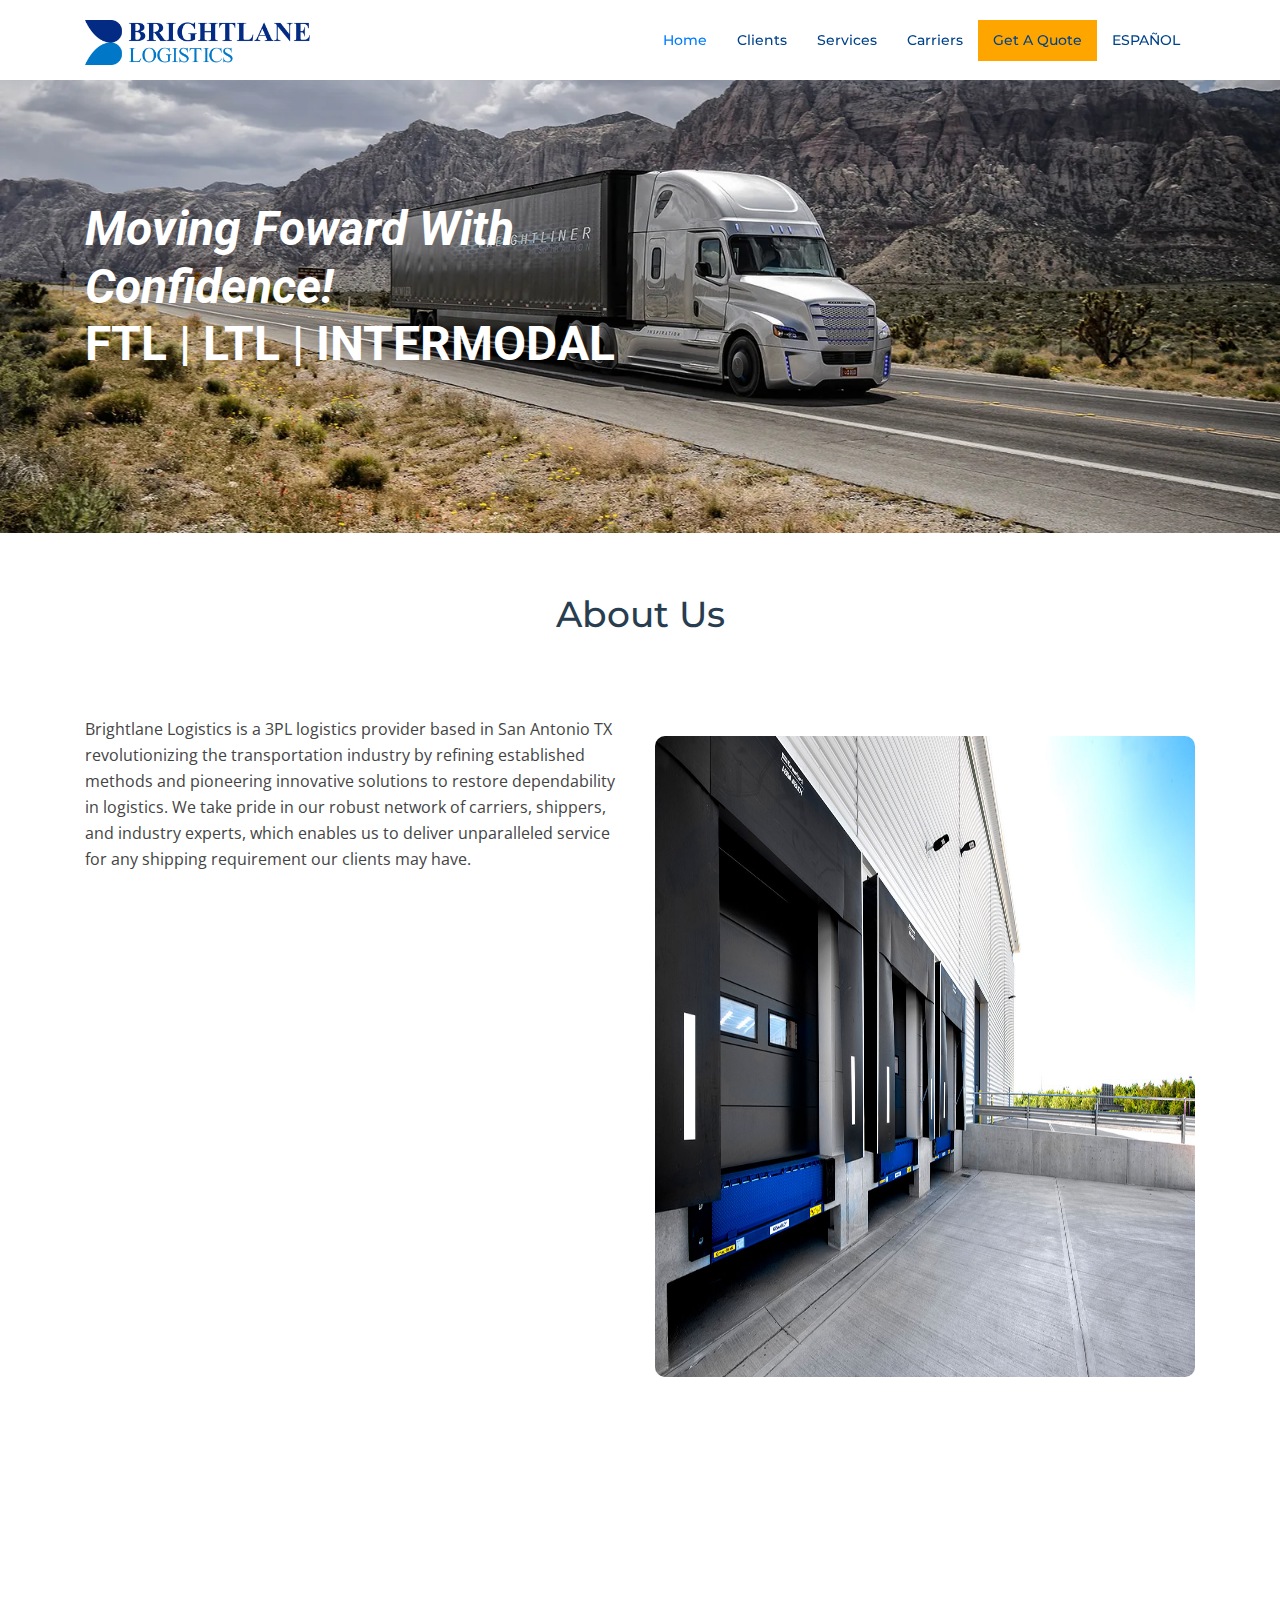
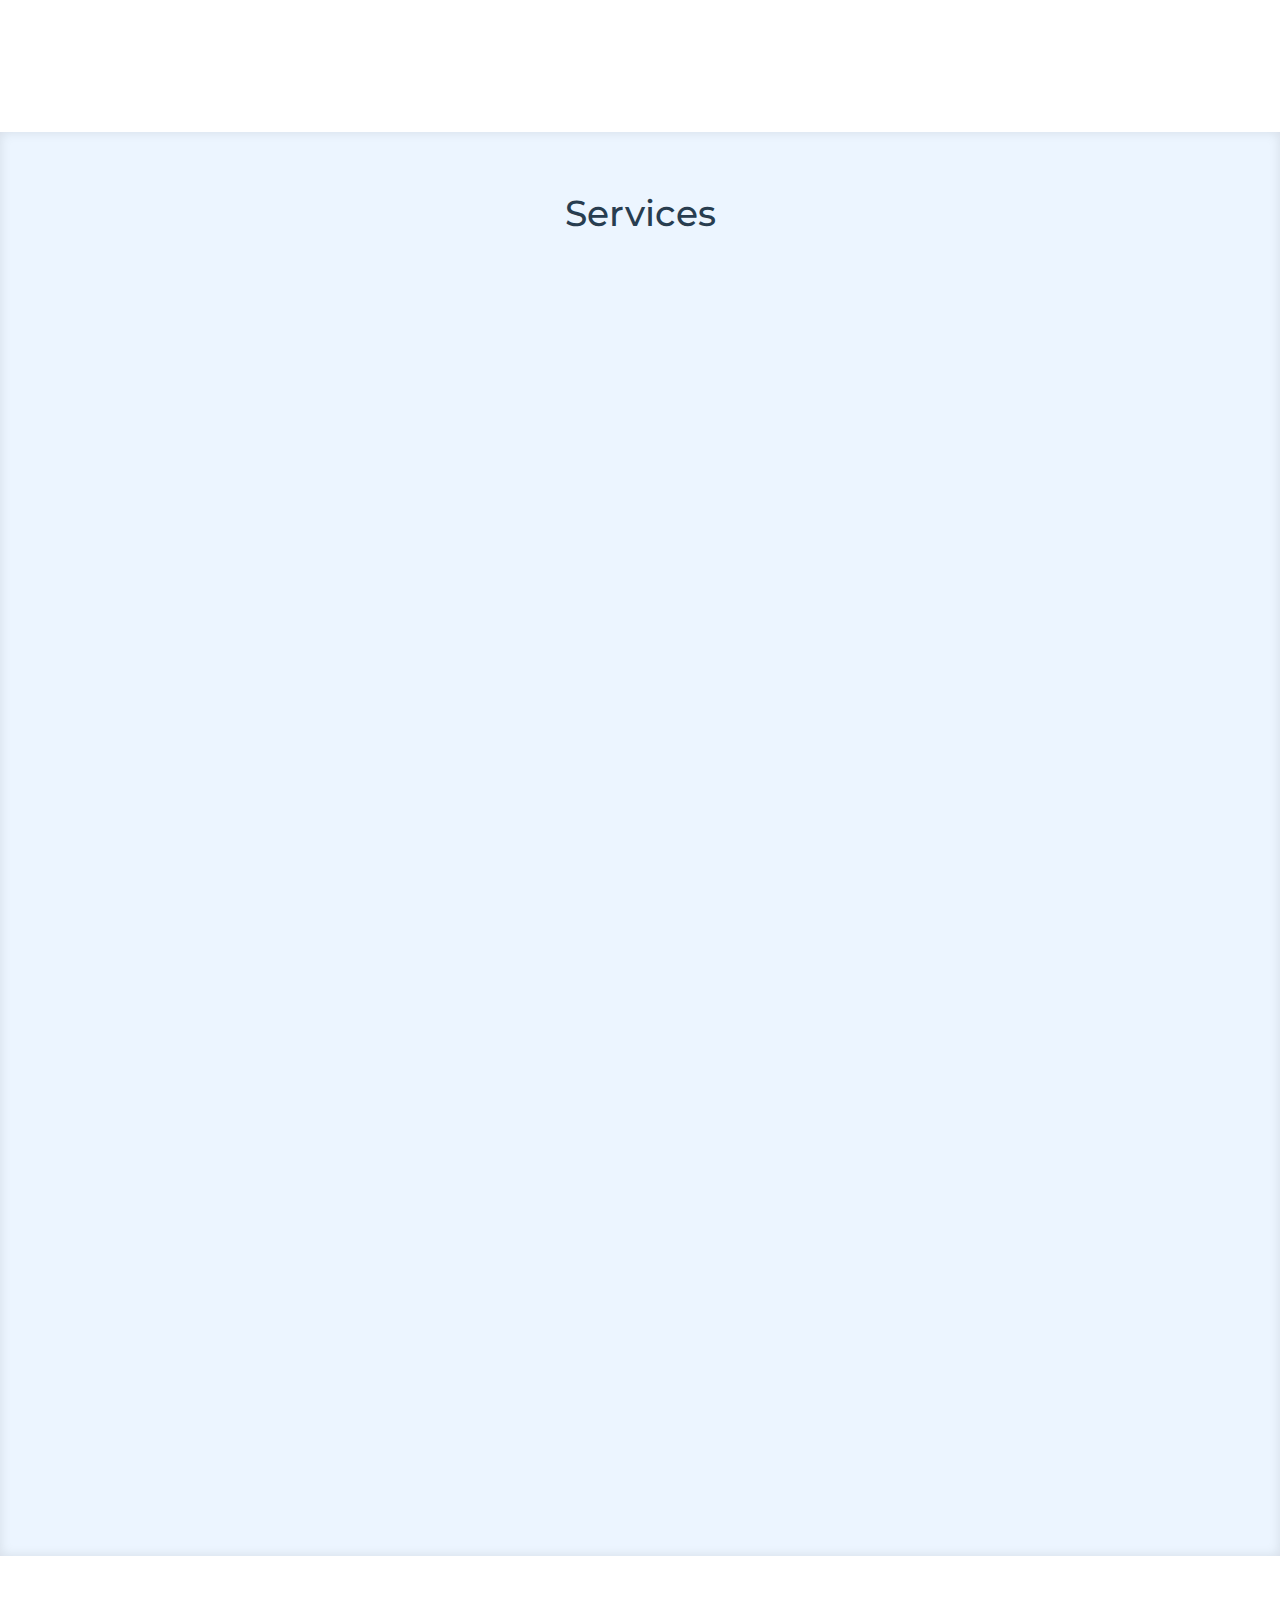
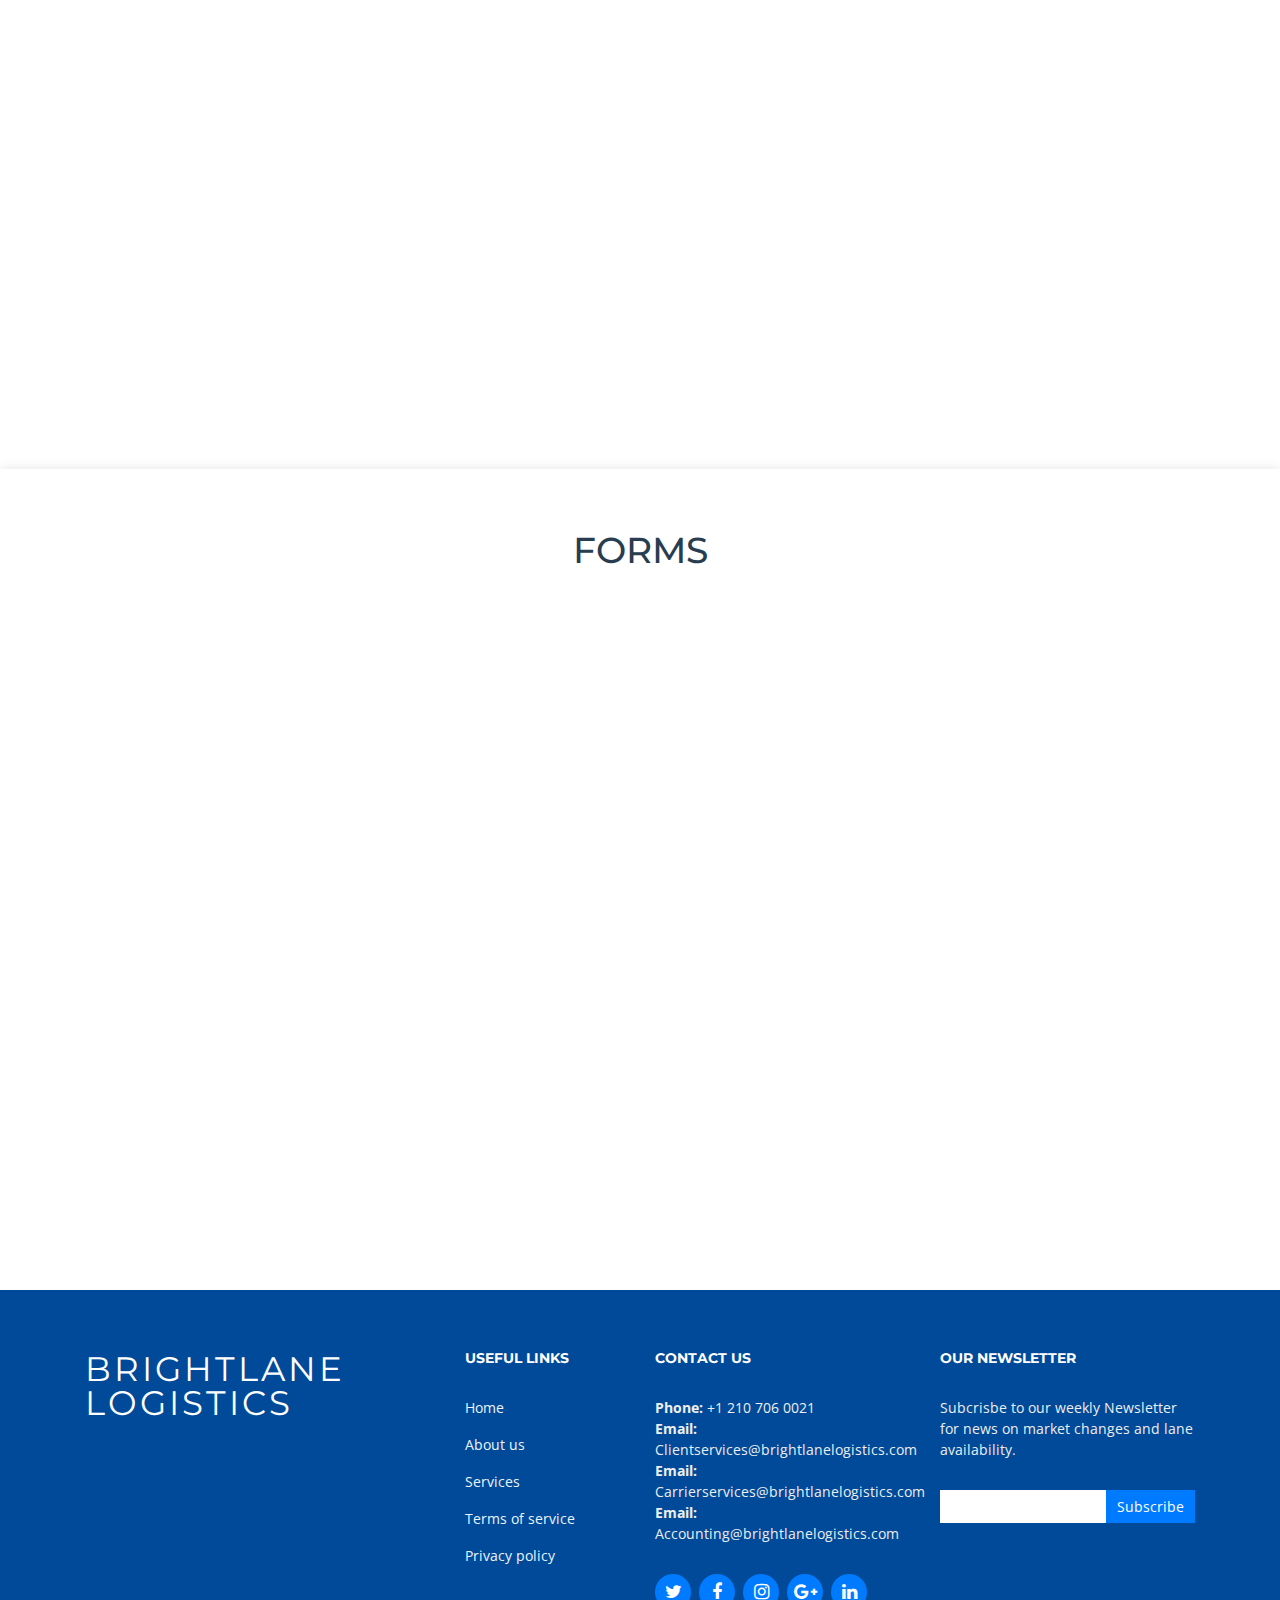
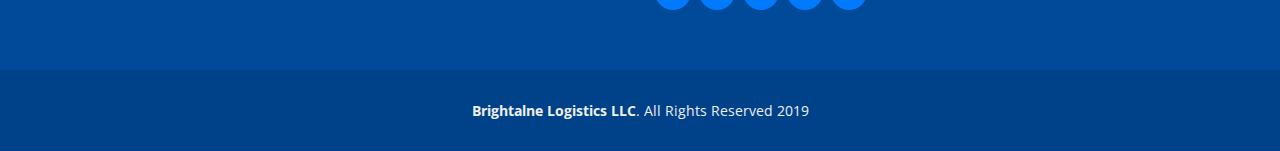
==== commit 06d43ae3: "update" ====
--- a/index.html
+++ b/index.html
@@ -65,6 +65,7 @@
           <li><a href="#why-us">Carriers</a></li>
           <li style="background-color: orange;"><a href="#exampleModal" data-bs-toggle="modal"
               data-bs-target="#exampleModal">Get A Quote</a></li>
+          <li><a href="/indexES.html">ESPAÑOL</a></li>
           <!--
           <li><a href="#team">Team</a></li>
           <li class="drop-down"><a href="">Drop Down</a>
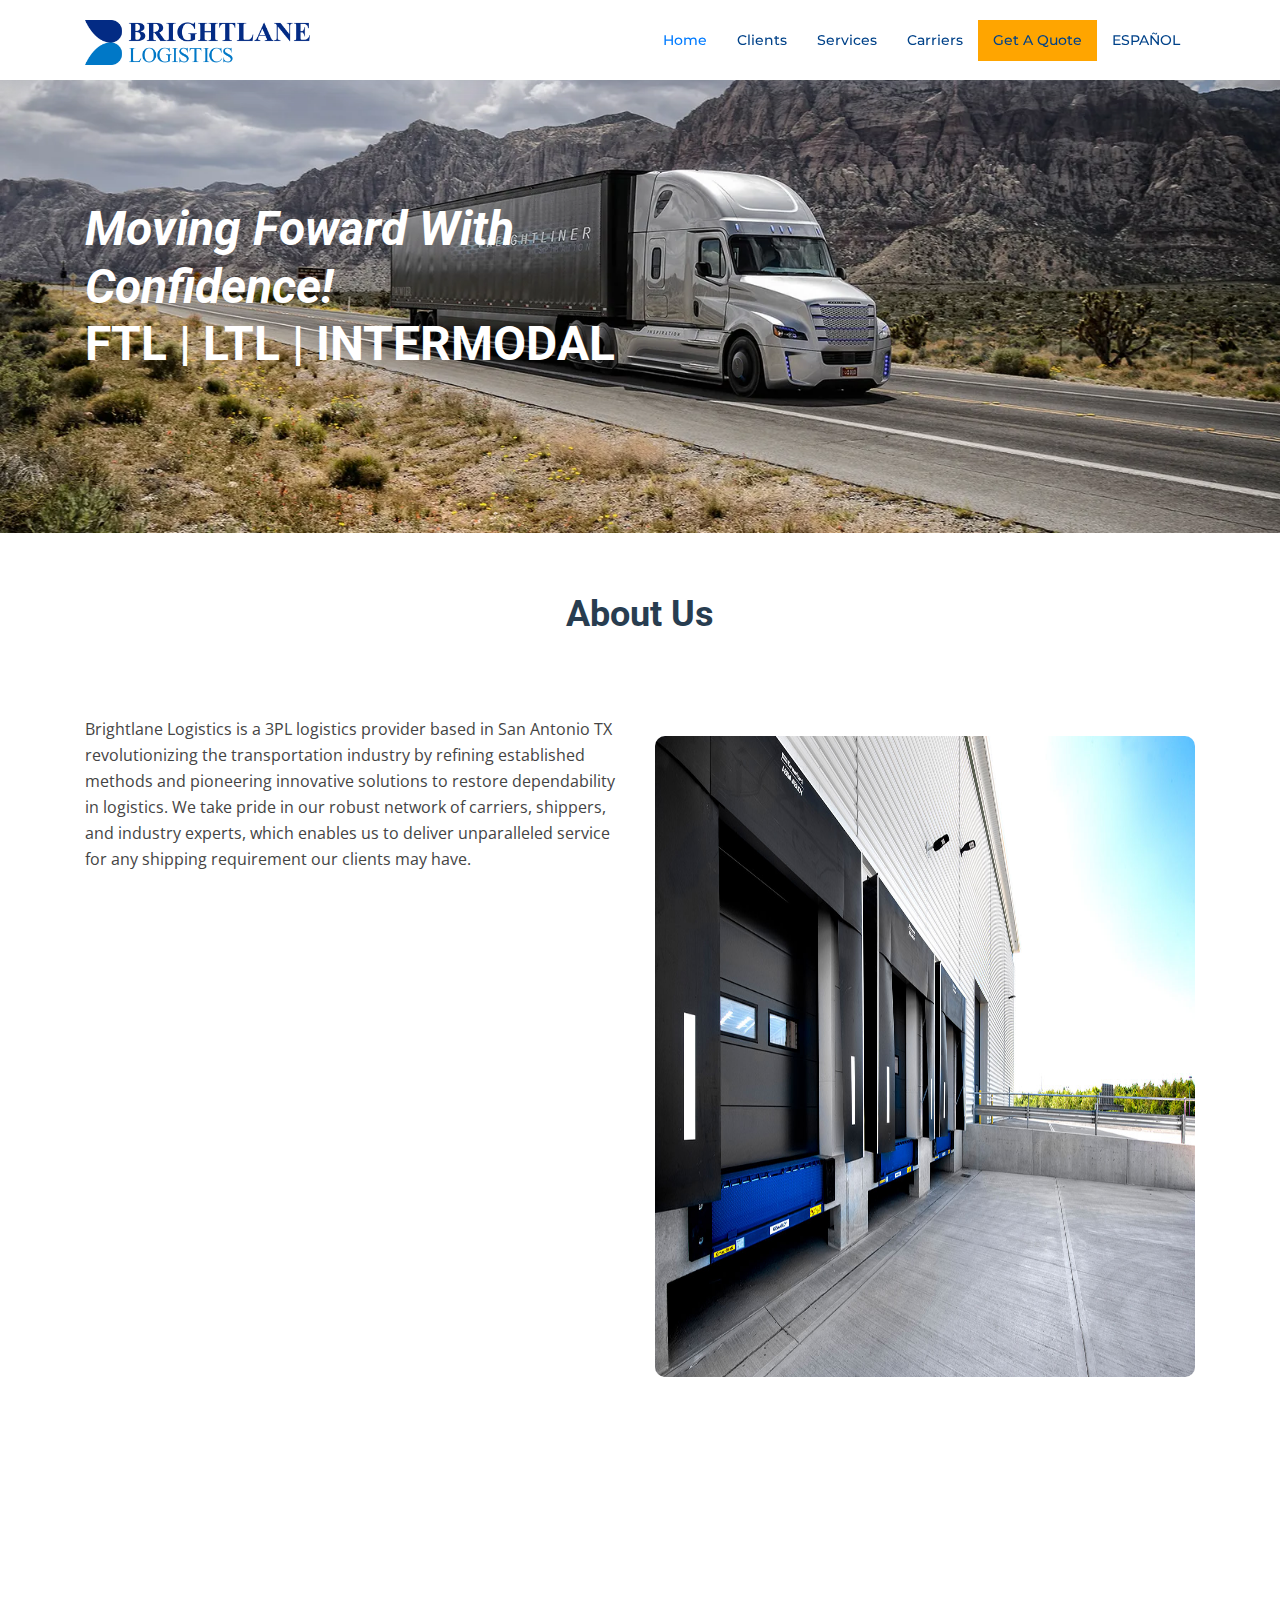
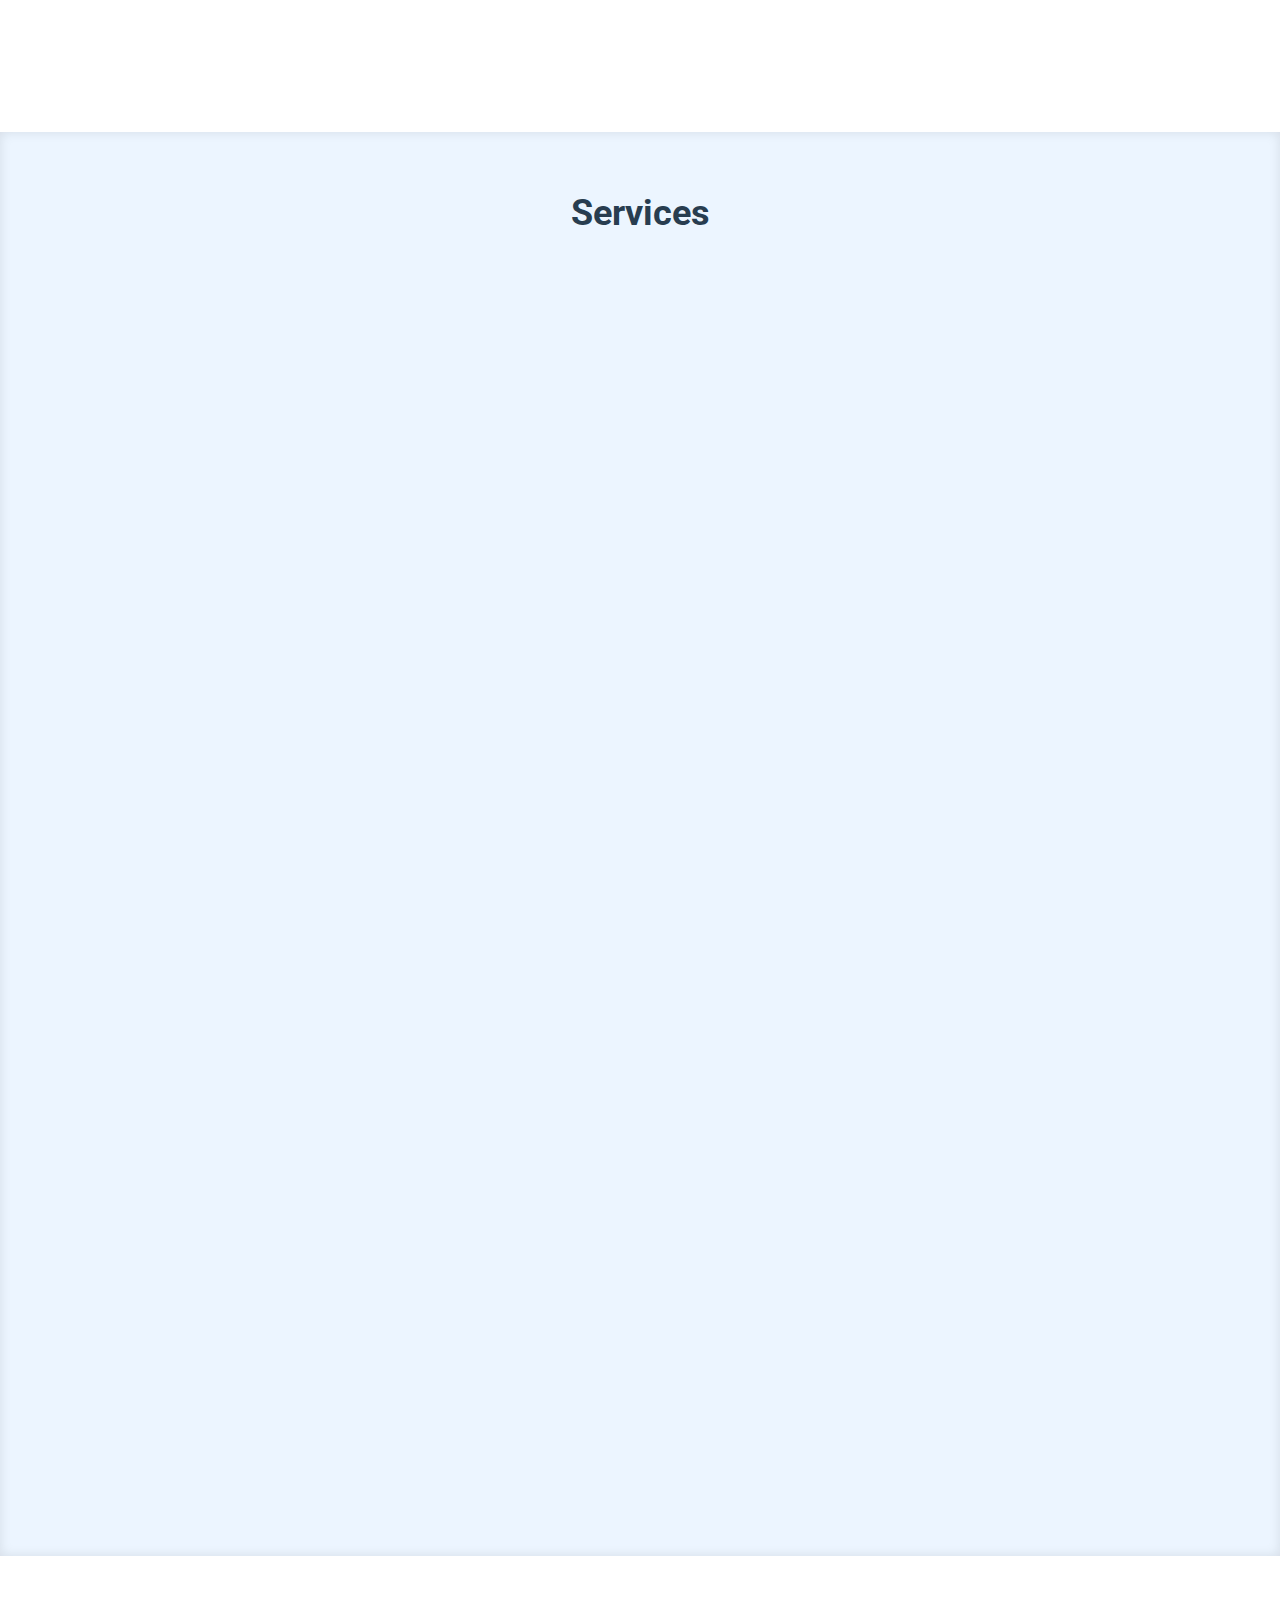
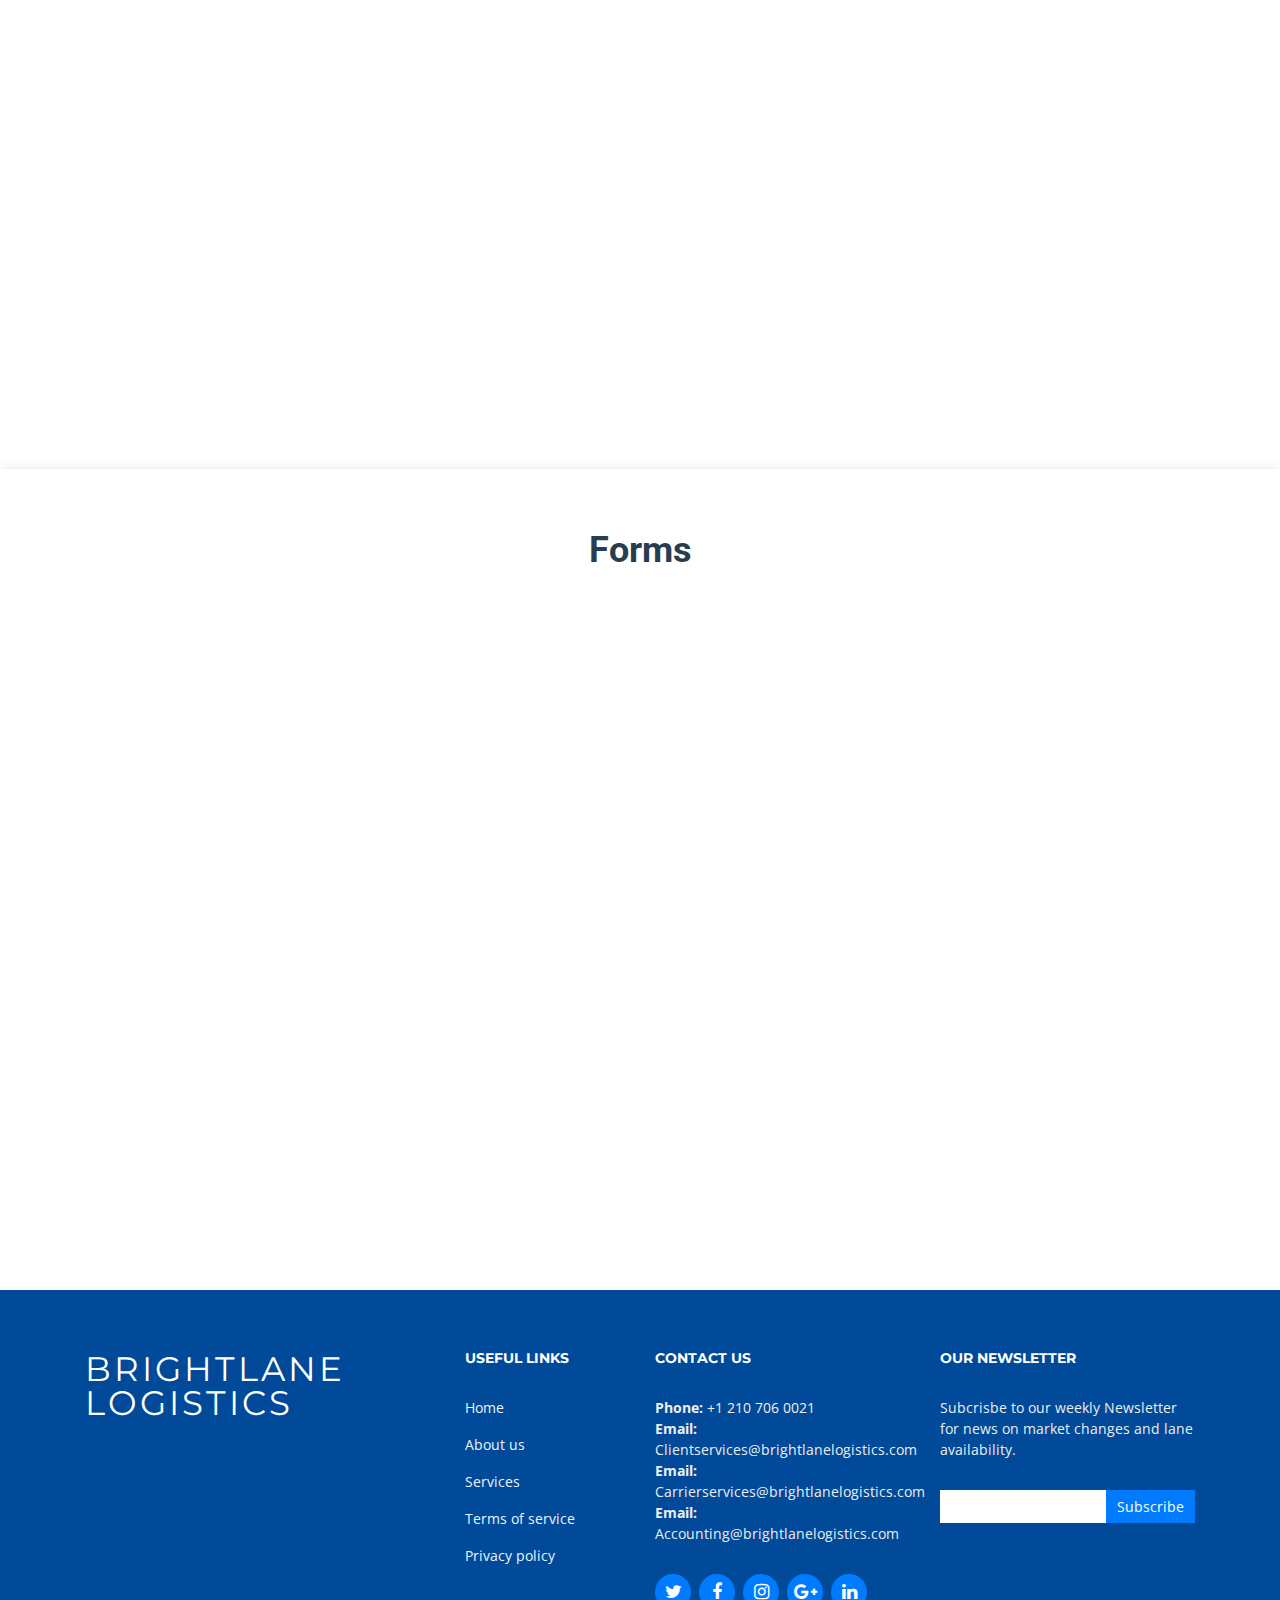
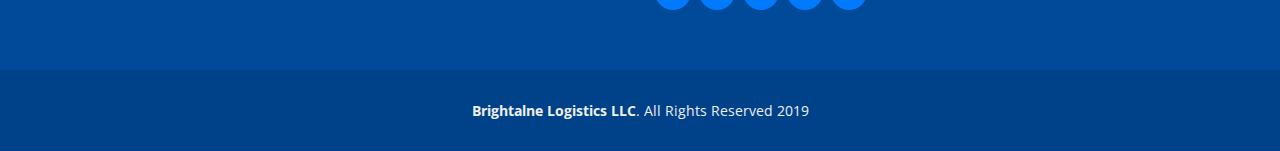
==== commit b10d5d9d: "update" ====
--- a/index.html
+++ b/index.html
@@ -109,6 +109,7 @@
             <a id="quote" class="btn-services scrollto" href="#exampleModal" data-bs-toggle="modal"
               data-bs-target="#exampleModal">Get A
               Quote</a>
+            <a id="ES" class="btn-services scrollto" style="background-color:#0078C7;" href="/indexES.html">ESPAÑOL</a>
           </div>
         </div>
       </div>
@@ -126,7 +127,7 @@
       <div class="container">
 
         <header class="section-header">
-          <h3>About Us</h3>
+          <h3 style="font-family: 'Roboto'; font-weight:700; ">About Us</h3>
           <p></p>
         </header>
 
@@ -242,11 +243,11 @@
       <div class="container">
 
         <header class="section-header">
-          <h3>Services</h3>
+          <h3 style="font-family: 'Roboto'; font-weight:700;">Services</h3>
           <p></p>
         </header>
 
-        <div class="row">
+        <div class=" row">
 
           <div class="col-md-6 col-lg-5 offset-lg-1 wow bounceInUp" data-wow-duration="1.4s">
             <div class="box">
@@ -264,7 +265,8 @@
             <div class="box">
               <img src="img/reefer-container (1).png" class="center mx-auto d-block" alt="">
               <h4 class="title"><a href="">Reefer Devision</a></h4>
-              <p class="description">Our refrigerated transport division boasts a team of highly qualified professionals
+              <p class="description">Our refrigerated transport division boasts a team of highly qualified
+                professionals
                 with extensive experience in
                 managing logistics for some of the leading consumer goods manufacturers across the United States,
                 Canada, and Mexico.
@@ -300,11 +302,13 @@
                 freight that combines multiple modes of
                 transportation, typically integrating rail, truck, and sometimes ship. This approach is particularly
                 beneficial for
-                companies that ship goods over long distances, generally exceeding 300 miles, and for those situated in
+                companies that ship goods over long distances, generally exceeding 300 miles, and for those situated
+                in
                 close proximity
                 to a rail hub or terminal. It also offers a myriad of advantages, including significant cost savings,
                 reduced
-                environmental impact, and increased security for long-haul shipments, making it an attractive option for
+                environmental impact, and increased security for long-haul shipments, making it an attractive option
+                for
                 businesses
                 aiming to optimize their supply chain.
               </p>
@@ -809,10 +813,10 @@
       <div class="container-fluid">
 
         <div class="section-header">
-          <h3>FORMS</h3>
-        </div>
-
-        <div class="row wow fadeInUp">
+          <h3 style="font-family: 'Roboto'; font-weight:700;">Forms</h3>
+        </div>
+
+        <div class=" row wow fadeInUp">
 
           <!--           <div class="col-lg-6">
             <div class="map mb-4 mb-lg-0">
@@ -831,7 +835,7 @@
           </div>
           <div class="col-lg-6 d-flex justify-content-center align-items-center">
             <a href="./files/customer_packet_form_es.pdf">
-              <h2 class="text-center" style="font-weight: 900; font-family:'Roboto'">ESPAÑOL</h2>
+              <h2 class="text-center" style="font-weight: 900; font-family:'Roboto'">SPANISH</h2>
               <img src="img/packetSnapshotESP.png" alt="" style="height: 550px;">
             </a>
           </div>
--- a/css/style.css
+++ b/css/style.css
@@ -279,6 +279,9 @@
   display: none !important;
 }
 
+#ES {
+  display: none !important;
+}
 
 @media (max-width: 768px) {
   #dock {
@@ -295,6 +298,10 @@
     display: inline !important;
     background-color: orange;
     padding-bottom: 0;
+  }
+
+  #ES {
+    display: inline !important;
   }
 
 
